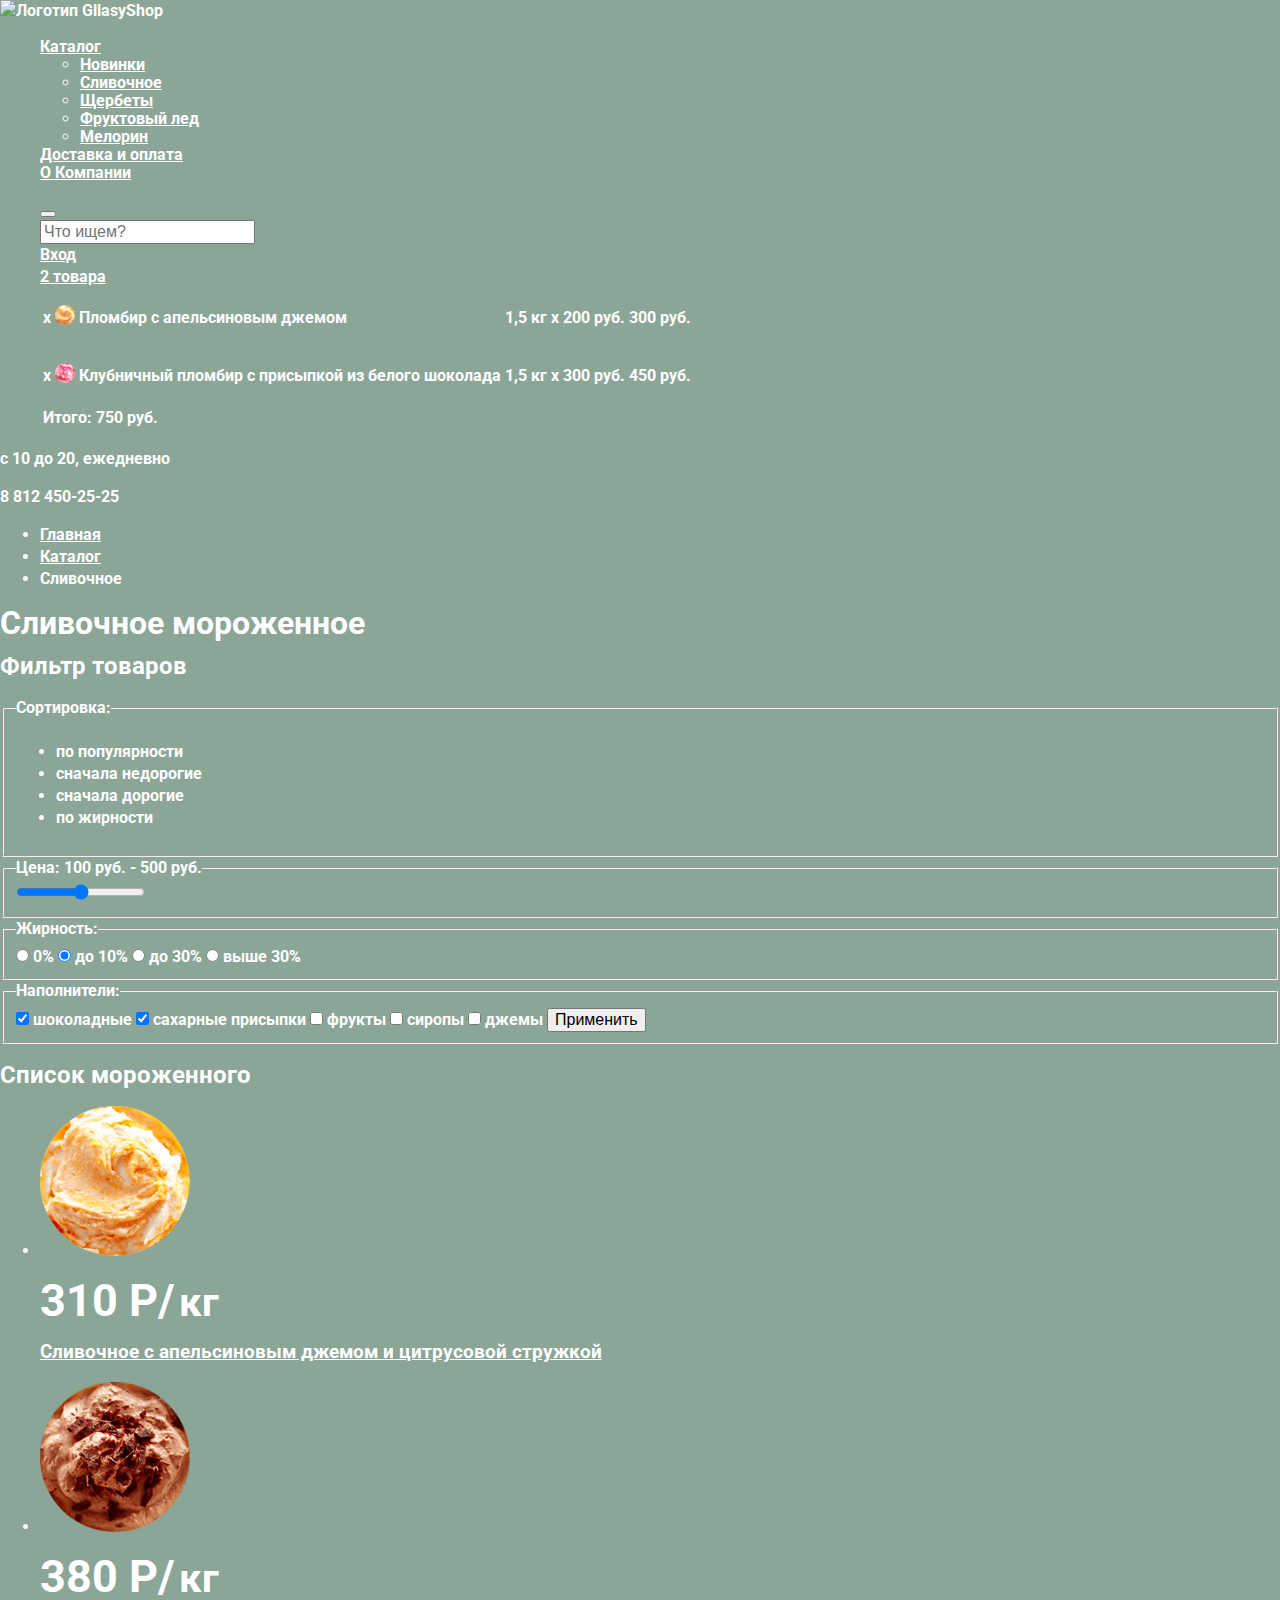
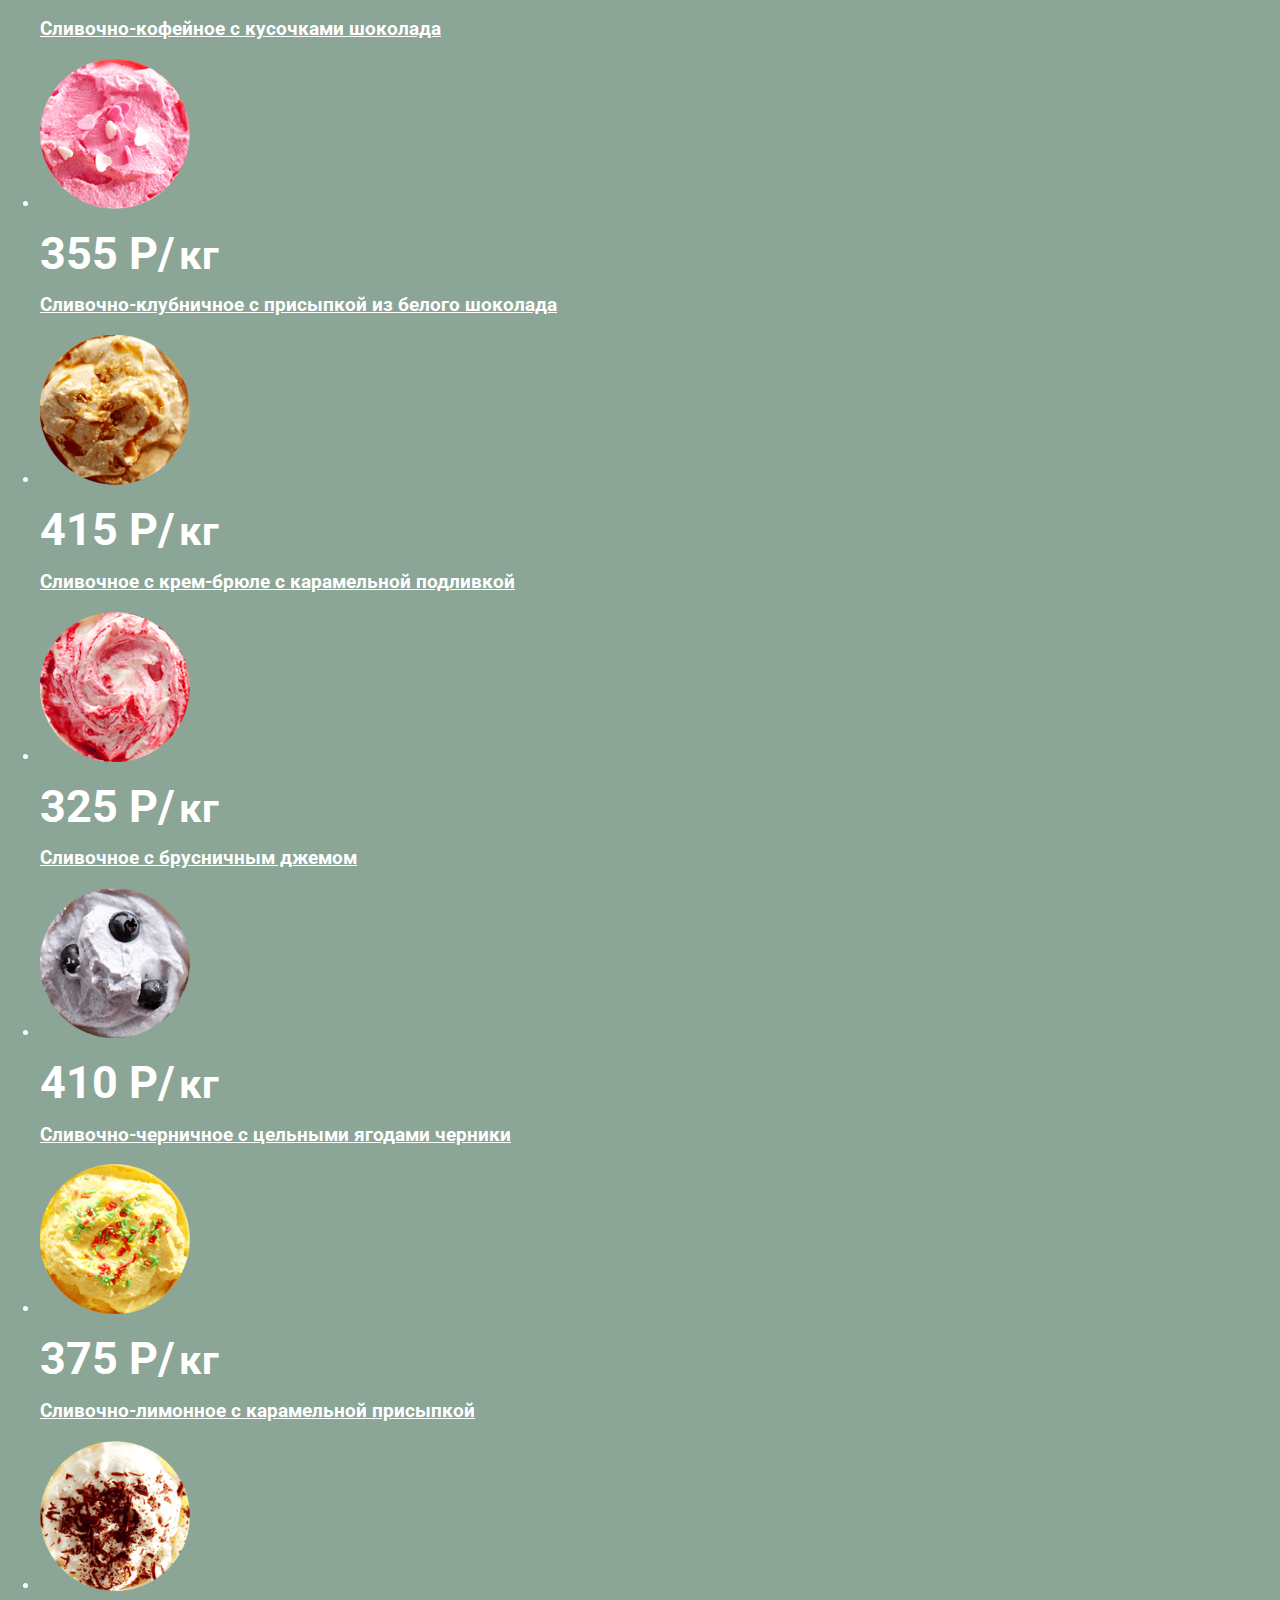
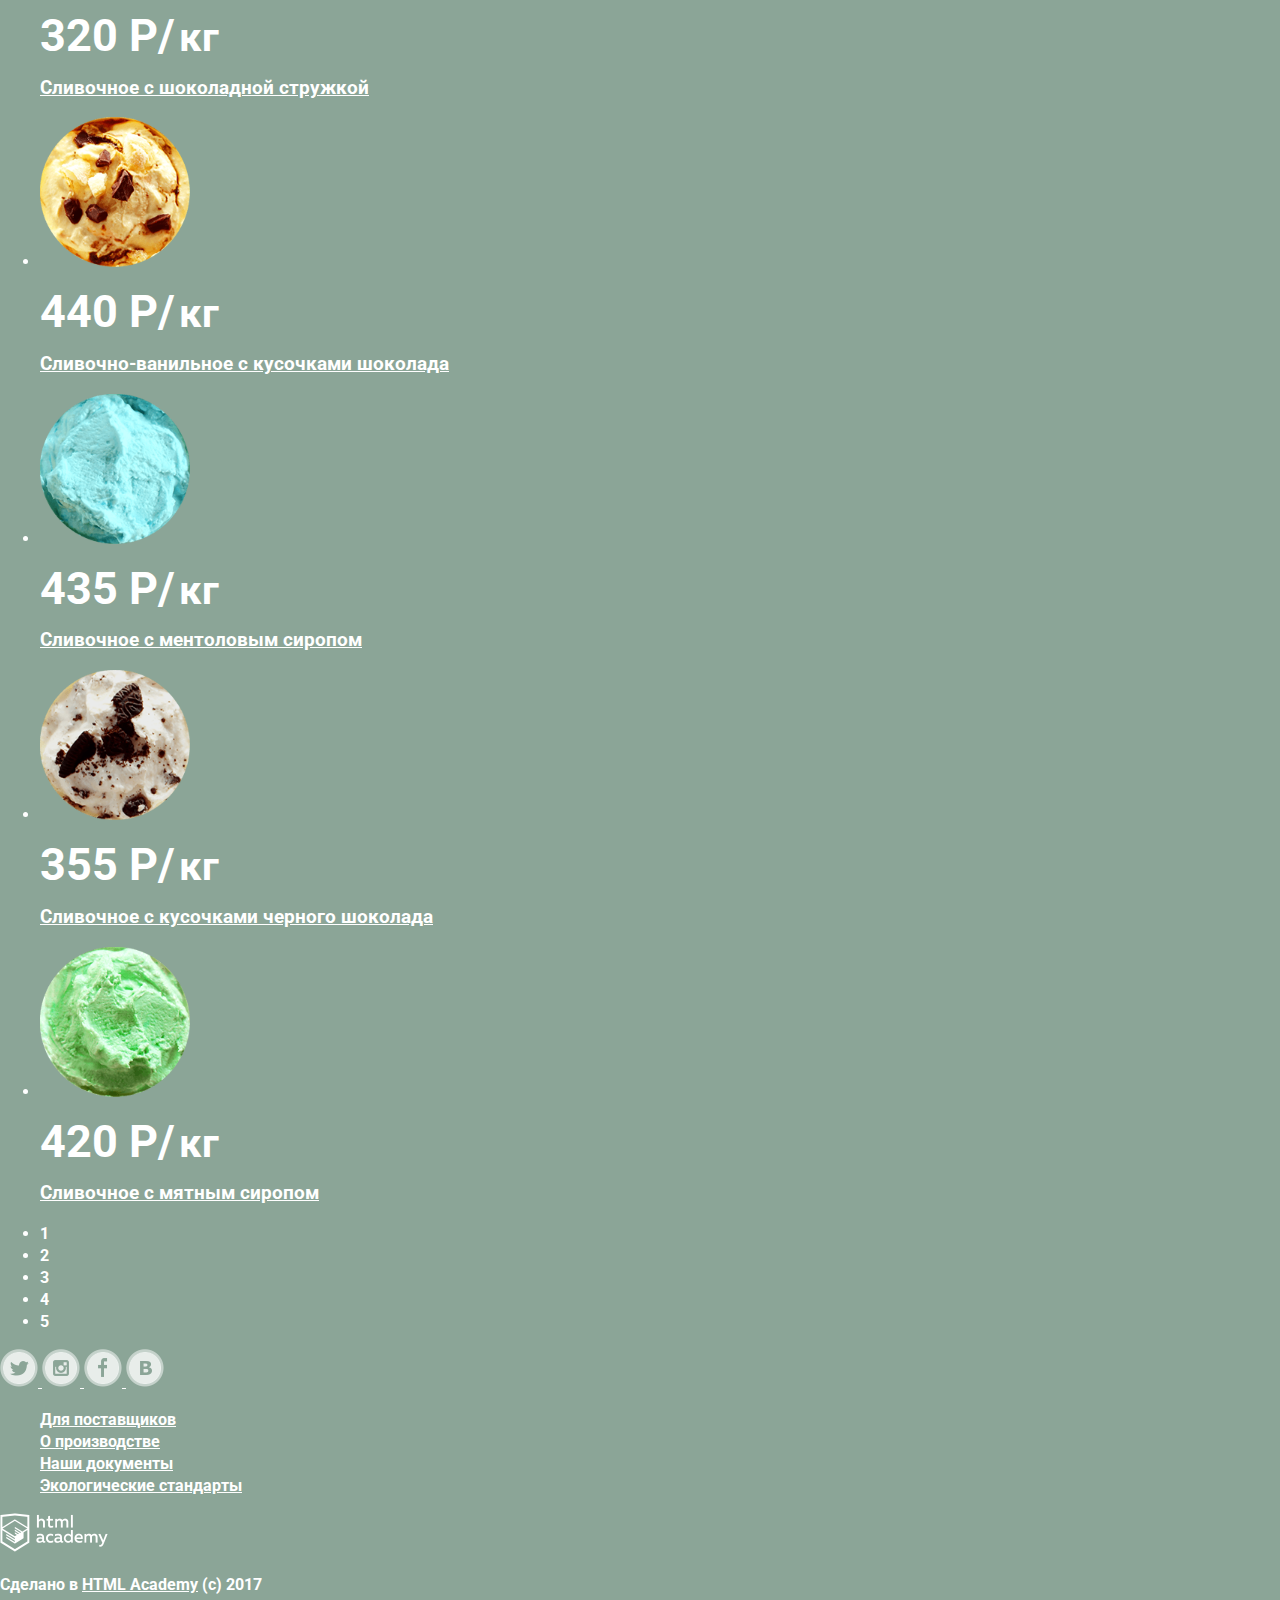
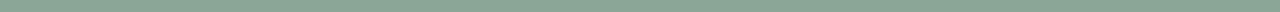
==== catalog.html @ 59019bf6 "стилизация" ====
<!DOCTYPE html>
<html lang="ru">
  <head>
    <meta charset="utf-8">
    <title>HTML Academy: Глейси</title>
    <link rel="stylesheet" type="text/css" href="css/style.css">
    <link href="https://fonts.googleapis.com/css?family=Roboto" rel="stylesheet">
    <link href="css/normalize.css" rel="stylesheet">
  </head>
  <body>
    <header class="main-header">
      <a class="main-header-logo">
        <img src="img/logo.png" width="100" height="50" alt="Логотип GllasyShop">
      </a>
      <nav class="main-navigation">
        <ul class="site-navigation">
          <li><a href="catolog.html">Каталог</a>
              <ul>
                <li class="bold"><a href="new-ice.html">Новинки</a></li>
                <li><a href="creamy-ice">Сливочное</a></li>
                <li><a href="scrubbings">Щербеты</a></li>
                <li><a href="fruit-ice">Фруктовый лед</a></li>
                <li><a href="melorin">Мелорин</a></li>
              </ul>
          </li>
          <li><a href="delivery.html">Доставка и оплата</a></li>
          <li><a href="info.html">О Компании</a></li>
        </ul>
      </nav>
      <ul class="user-navigation">
        <li class="serch-link">
          <button class="button-search"></button>
          <section>
          <input class="button-search" placeholder="Что ищем?"></input>
          </section>
        </li>
        <li class="login-link">
          <a class="login-link" href="login.html">Вход</a>
        </li>
        <li class="shopping-basket">
          <a href="shopping-site">2 товара</a>
            <table>
              <tr>
                <td>x</td>
                <td><image src="img/orange-ice.png" width="20" height="20"></td>
                <td><p>Пломбир с апельсиновым джемом</p></td>
                <td>1,5 кг х 200 руб.</td>
                <td>300 руб.</td>
              </tr>
              <tr>
                <td>x</td>
                <td><image src="img/strawberry-ice.png" width="20" height="20"></td>
                <td><p>Клубничный пломбир с присыпкой из белого шоколада</p></td>
                <td>1,5 кг х 300 руб.</td>
                <td>450 руб.</td>
              </tr>
              <tr>
                <td colspan="5">Итого: 750 руб.</td>
              </tr>
            </table>
        </li>
      </ul>
      <p class="working-time">с 10 до 20, ежедневно</p>
      <p class="phone-nummer">8 812 450-25-25</p>
    </header>
    <main class="container">
      <ul class="breadcrumbs">
        <li><a href="index.html">Главная</a></li>
        <li><a href="catalog.html">Каталог</a></li>
        <li class="breadcrumbs-current">Сливочное</li>
      </ul>
      <h1 class="page-title">Cливочное мороженное</h1>
      <section class="filters">
        <h2 class="visually-hidden">Фильтр товаров</h2>
        <!-- Здесь будет форма -->
        <form class="filter" method="get" action="https://echo.htmlacademy.ru">
          <fieldset>
            <legend>Сортировка:</legend>
            <ul>
              <li class="filter-option">
                по популярности
              </li>
              <li class="filter-option">
                сначала недорогие
              </li>
              <li class="filter-option">
                сначала дорогие
              </li>
              <li class="filter-option">
                по жирности
              </li>
            </ul>
          </fieldset>
          <fieldset>
            <legend>Цена: 100 руб. - 500 руб.</legend>
            <label>
              <input type="range" name="radio">
            </label>
          </fieldset>
          <fieldset>
            <legend>Жирность:</legend>
              <input type="radio" name="fett" id="fett-zero">
                <label for="fett-zero">
                  0%
                </label>
              <input type="radio" name="fett" id="fett-10" checked>
                <label for="fett-10">
                  до 10%
                </label>
              <input type="radio" name="fett" id="fett-30">
                <label for="fett-30">
                  до 30%
                </label>
              <input type="radio" name="fett" id="fett-40">
                <label for="fett-40">
                  выше 30%
                </label>
          </fieldset>
          <fieldset>
            <legend>Наполнители:</legend>
              <input type="checkbox" name="shoko" id="filter-shoko" checked>
                <label for="filter-shoko">
                  шоколадные
                </label>
              <input type="checkbox" name="sugar" id="filter-sugar" checked>
                <label for="filter-sugar">
                  сахарные присыпки
                </label>
              <input type="checkbox" name="friuts" id="filter-fruits">
                <label for="filter-fruits">
                  фрукты
                </label>
              <input type="checkbox" name="sirup" id="filter-sirup">
                <label for="filter-sirup">
                  сиропы
                </label>
              <input type="checkbox" name="jam" id="filter-jam">
                <label for="filer-jam">
                  джемы
                </label>
              <button type="submit">Применить</button>
          </fieldset>
        </form>
      </section>
      <section class="catalog">
        <h2 class="visually-hidden">Список мороженного</h2>
        <ul class="catalog-list">
          <li class="catalog-item">
            <a href="catalog-item-image.html">
              <image src="img/orange-ice.png" width="150" height="150">
            </a>
            <p class="catalog-item-price">
              <span class="catalog-price">310 Р/</span>
              <span class="catalog-measure">кг</span>
            </p>
            <h3>
              <a href="#">
                <p>Сливочное с апельсиновым джемом и цитрусовой стружкой</p>
              </a>
            </h3>
          </li>
          <li class="catalog-item">
            <a href="catalog-item-image.html">
              <image src="img/coffe-ice.png" width="150" height="150">
            </a>
            <p class="catalog-item-price">
              <span class="catalog-price">380 Р/</span>
              <span class="catalog-measure">кг</span>
            </p>
            <h3>
              <a href="#">
                <p>Сливочно-кофейное с кусочками шоколада</p>
              </a>
            </h3>
          </li>
          <li class="catalog-item">
            <a href="catalog-item-image.html">
              <image src="img/strawberry-ice.png" width="150" height="150">
            </a>
            <p class="catalog-item-price">
              <span class="catalog-price">355 Р/</span>
              <span class="catalog-measure">кг</span>
            </p>
            <h3>
              <a href="#">
                <p>Сливочно-клубничное с присыпкой из белого шоколада</p>
              </a>
            </h3>
          </li>
          <li class="catalog-item">
            <a href="catalog-item-image.html">
              <image src="img/caramel-ice.png" width="150" height="150">
            </a>
            <p class="catalog-item-price">
              <span class="catalog-price">415 Р/</span>
              <span class="catalog-measure">кг</span>
            </p>
            <h3>
              <a href="#">
                <p>Сливочное с крем-брюле с карамельной подливкой</p>
              </a>
            </h3>
          </li>
          <li class="catalog-item">
            <a href="catalog-item-image.html">
              <image src="img/lingonberry-ice.png" width="150" height="150">
            </a>
            <p class="catalog-item-price">
              <span class="catalog-price">325 Р/</span>
              <span class="catalog-measure">кг</span>
            </p>
            <h3>
              <a href="#">
                <p>Сливочное с брусничным джемом</p>
              </a>
            </h3>
          </li>
          <li class="catalog-item">
            <a href="catalog-item-image.html">
              <image src="img/blueberries-ice.png" width="150" height="150">
            </a>
            <p class="catalog-item-price">
              <span class="catalog-price">410 Р/</span>
              <span class="catalog-measure">кг</span>
            </p>
            <h3>
              <a href="#">
                <p>Сливочно-черничное с цельными ягодами черники</p>
              </a>
            </h3>
          </li>
          <li class="catalog-item">
            <a href="catalog-item-image.html">
              <image src="img/lemon-ice.png" width="150" height="150">
            </a>
            <p class="catalog-item-price">
              <span class="catalog-price">375 Р/</span>
              <span class="catalog-measure">кг</span>
            </p>
            <h3>
              <a href="#">
                <p>Сливочно-лимонное с карамельной присыпкой</p>
              </a>
            </h3>
          </li>
          <li class="catalog-item">
            <a href="catalog-item-image.html">
              <image src="img/creamy-ice.png" width="150" height="150">
            </a>
            <p class="catalog-item-price">
              <span class="catalog-price">320 Р/</span>
              <span class="catalog-measure">кг</span>
            </p>
            <h3>
              <a href="#">
                <p>Сливочное с шоколадной стружкой</p>
              </a>
            </h3>
          </li>
          <li class="catalog-item">
            <a href="catalog-item-image.html">
              <image src="img/vanile-ice.png" width="150" height="150">
            </a>
            <p class="catalog-item-price">
              <span class="catalog-price">440 Р/</span>
              <span class="catalog-measure">кг</span>
            </p>
            <h3>
              <a href="#">
                <p>Сливочно-ванильное с кусочками шоколада</p>
              </a>
            </h3>
          </li>
          <li class="catalog-item">
            <a href="catalog-item-image.html">
              <image src="img/menthol-ice.png" width="150" height="150">
            </a>
            <p class="catalog-item-price">
              <span class="catalog-price">435 Р/</span>
              <span class="catalog-measure">кг</span>
            </p>
            <h3>
              <a href="#">
                <p>Сливочное с ментоловым сиропом</p>
              </a>
            </h3>
          </li>
          <li class="catalog-item">
            <a href="catalog-item-image.html">
              <image src="img/creamy-ice2.png" width="150" height="150">
            </a>
            <p class="catalog-item-price">
              <span class="catalog-price">355 Р/</span>
              <span class="catalog-measure">кг</span>
            </p>
            <h3>
              <a href="#">
                <p>Сливочное с кусочками черного шоколада</p>
              </a>
            </h3>
          </li>
          <li class="catalog-item">
            <a href="catalog-item-image.html">
              <image src="img/mint-ice.png" width="150" height="150">
            </a>
            <p class="catalog-item-price">
              <span class="catalog-price">420 Р/</span>
              <span class="catalog-measure">кг</span>
            </p>
            <h3>
              <a href="#">
                <p>Сливочное с мятным сиропом</p>
              </a>
            </h3>
          </li>
        </ul>
        <ul class="pagination-list">
          <li class="pagination-item" pagination-item-current>1</li>
          <li class="pagination-item" <a href="#">2</a></li>
          <li class="pagination-item" <a href="#">3</a></li>
          <li class="pagination-item" <a href="#">4</a></li>
          <li class="pagination-item" <a href="#">5</a></li>
        </ul>
      </section>
    </main>
    <footer class="mail-footer">
      <div class="footer-social">
        <a class="social-button" href="#">
          <image src="img/tweeter.png">
        </a>
        <a class="social-button" href="#">
          <image src="img/instagram.png">
        </a>
        <a class="social-button" href="#">
          <image src="img/facebook.png">
        </a>
        <a class="social-button" href="#">
          <image src="img/vk.png">
        </a>
      </div>
      <section class="footer-info">
        <ul class="footer-info-list">
          <li class="footer-info-list-item">
            <a href="#">Для поставщиков</a>
          </li>
          <li class="footer-info-list-item">
            <a href="#">О производстве</a>
          </li>
          <li class="footer-info-list-item">
            <a href="#">Наши документы</a>
          </li>
          <li class="footer-info-list-item">
            <a href="#">Экологические стандарты</a>
          </li>
        </section>
        <div class="footer-copyright">
          <img src="img/logo-htmlacademy-small.png" alt="Логотип HTMLacademy">
          <p class="coperight">Сделано в <a href="https://htmlacademy.ru">HTML Academy</a> (с) 2017</p>
        </div>
    </footer>
  </body>
</html>
---- css/style.css ----
body {
  margin: 0;
  padding: 0;
  font-family: 'Roboto', Arial, sans-serif;
  font-size: 16px;
  line-height: 22px;
  font-weight: bold;
  color: #ffffff;

  background-color: #8ba597;
  background-position: top center;
  background-repeat: no-repeat;
}

a {
  color: #ffffff;
  text-decoration-color: #ffffff;
}

.main-navigation {
  font-size: 16px;
  line-height: 18px;
  color: #ffffff;

  background-color: #8ba597;
}

.site-navigation,
.user-navigation {
  list-style: none;
}

.site-navigation a:hover,
.site-navigation a:focus,
.user-navigation a:hover,
.user-navigation a:focus {
  color: #000000;
  text-decoration: none;
}

.info-list,
.footer-info-list-item {
  list-style: none;
}

p {
  text-align: left;
}
.catalog-item-image p,
.feature-item {
  text-align: center;
}

.slide h2 {
  font-size: 60px;
  line-height: 60px;
}

.catalog-prise p {
  font-size: 16px;
  line-height: 22px;
}

.catalog-price {
  font-size: 45px;
  line-height: 45px;
}

.catalog-measure {
  font-size: 40px;
  text-transform: none;
}

.advertising-container1 {
  width: 560px;
  height: 229px;
  background-color: #880327;
  background-image: url("../img/bg1.png");
}

.advertising-container2 {
  width: 560px;
  height: 229px;
  background-color: #5d3a2d;
  background-image: url("../img/bg2.png");
}

.info {
  width: 743px;
  height: 433px;
  background-image: url("../img/bg3.png");
}

.blog {
  width: 560px;
  height: 220px;
  background-image: url("../img/ice-bg.png");
  background-repeat: no-repeat;
  color: #000000;
}

.subscribe {
  width: 560px;
  height: 220px;
  background-image: url("../img/post-bg.png");
  background-image: url("../img/post-bg2.png");
  background-repeat: no-repeat;
  color: #000000;
}
/* тут мозг вскипел, как две картинки наложить - не понимаю
.subscribe {
  width: 549px;
  height: 211px;
  background-image: url("../img/post-bg2.png");
  background-repeat: no-repeat;
}
*/

.blog a {
  font-size: 24px;
  line-height: 30px;
  color: #000000;
}

.button-subscribe {
  background-color: #e84e37;
}

/* тут я не понимаю, почему не работает */
.button-subscribe a:hover,
.button-subscribe a:focus {
  text-decoration: none;
}
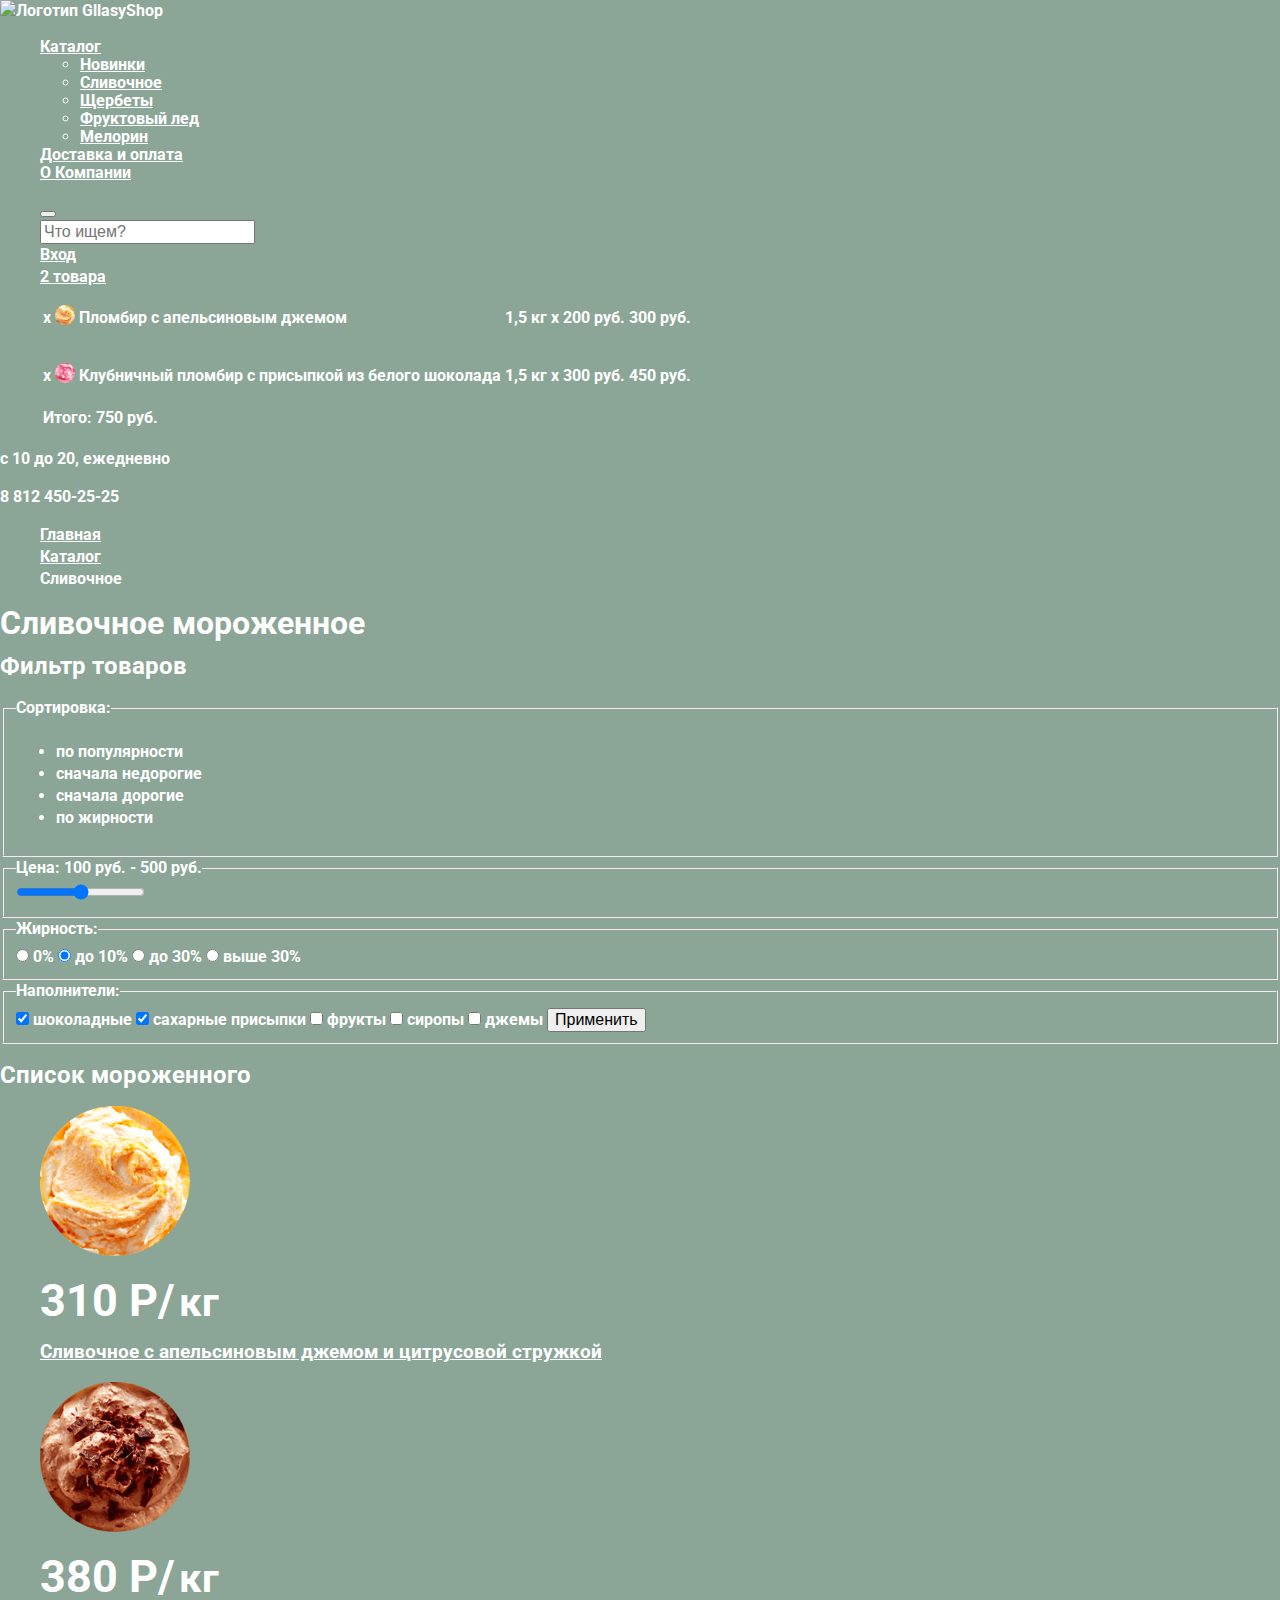
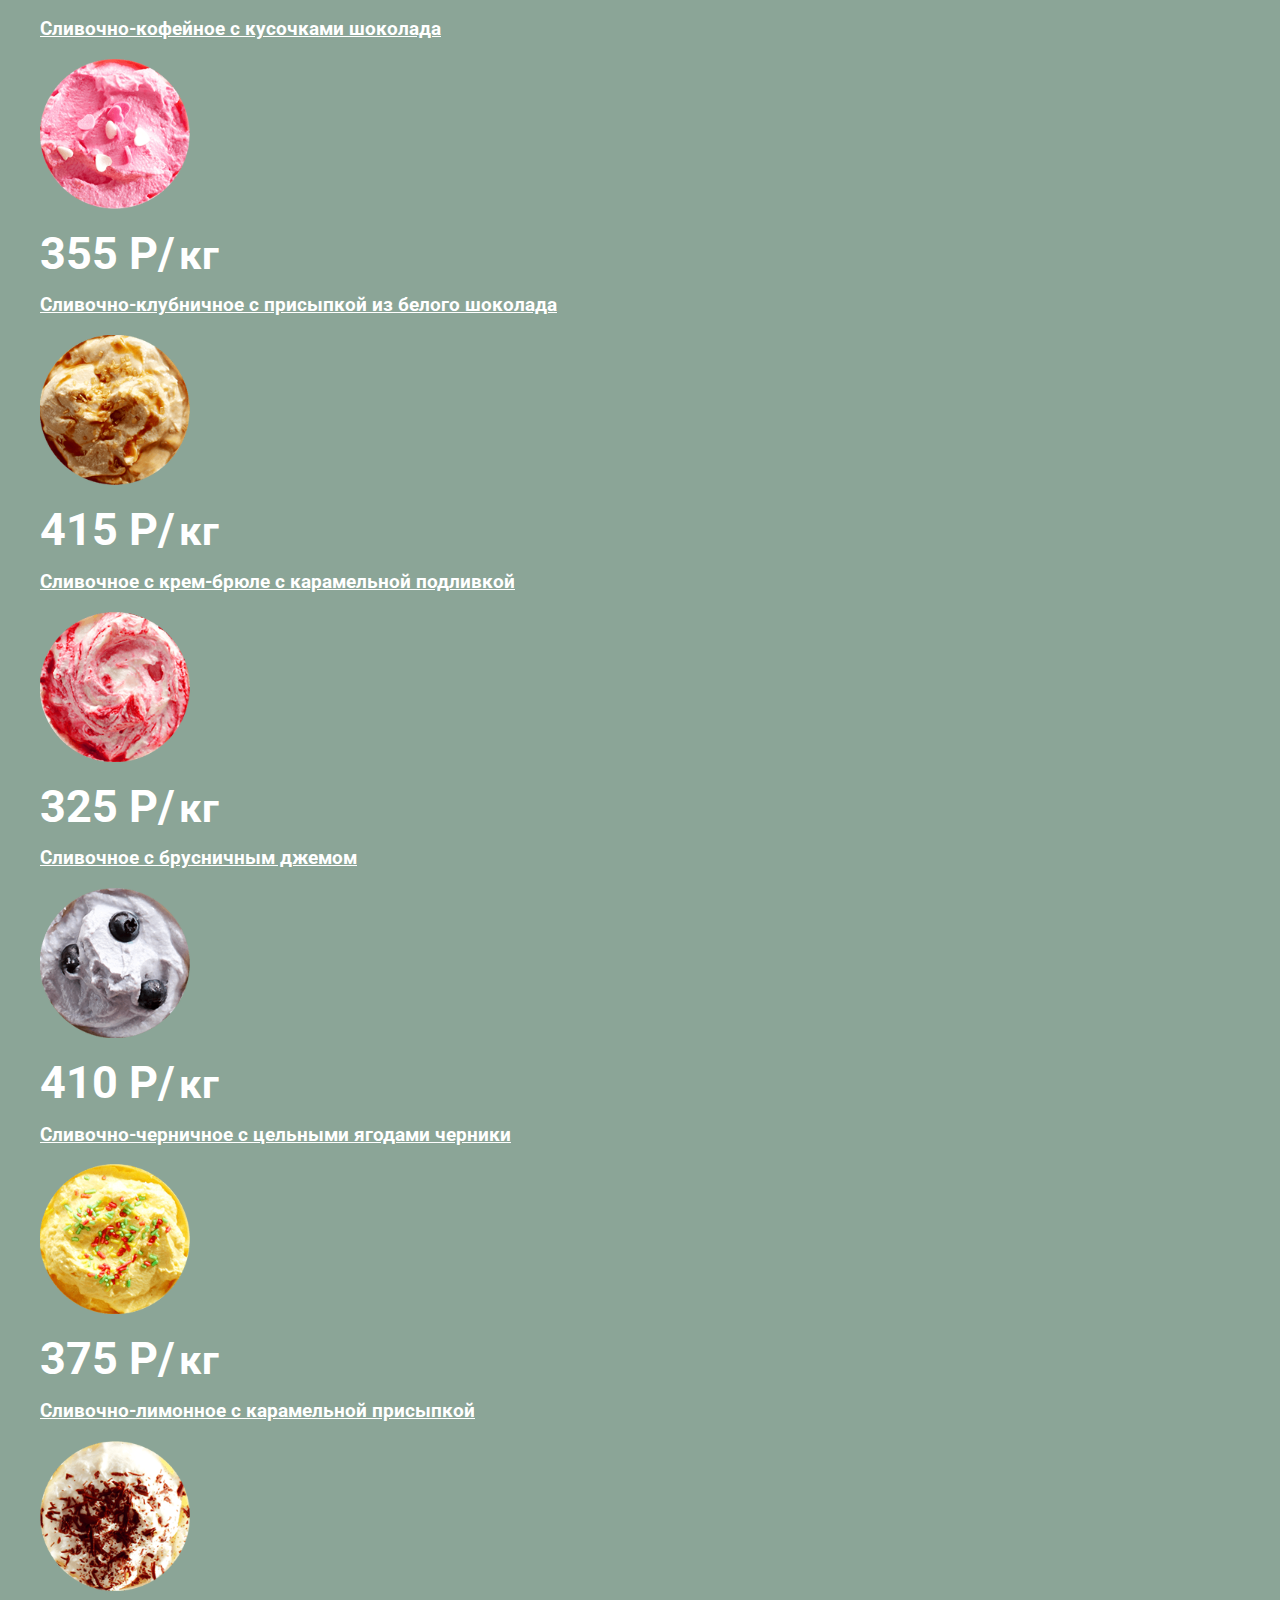
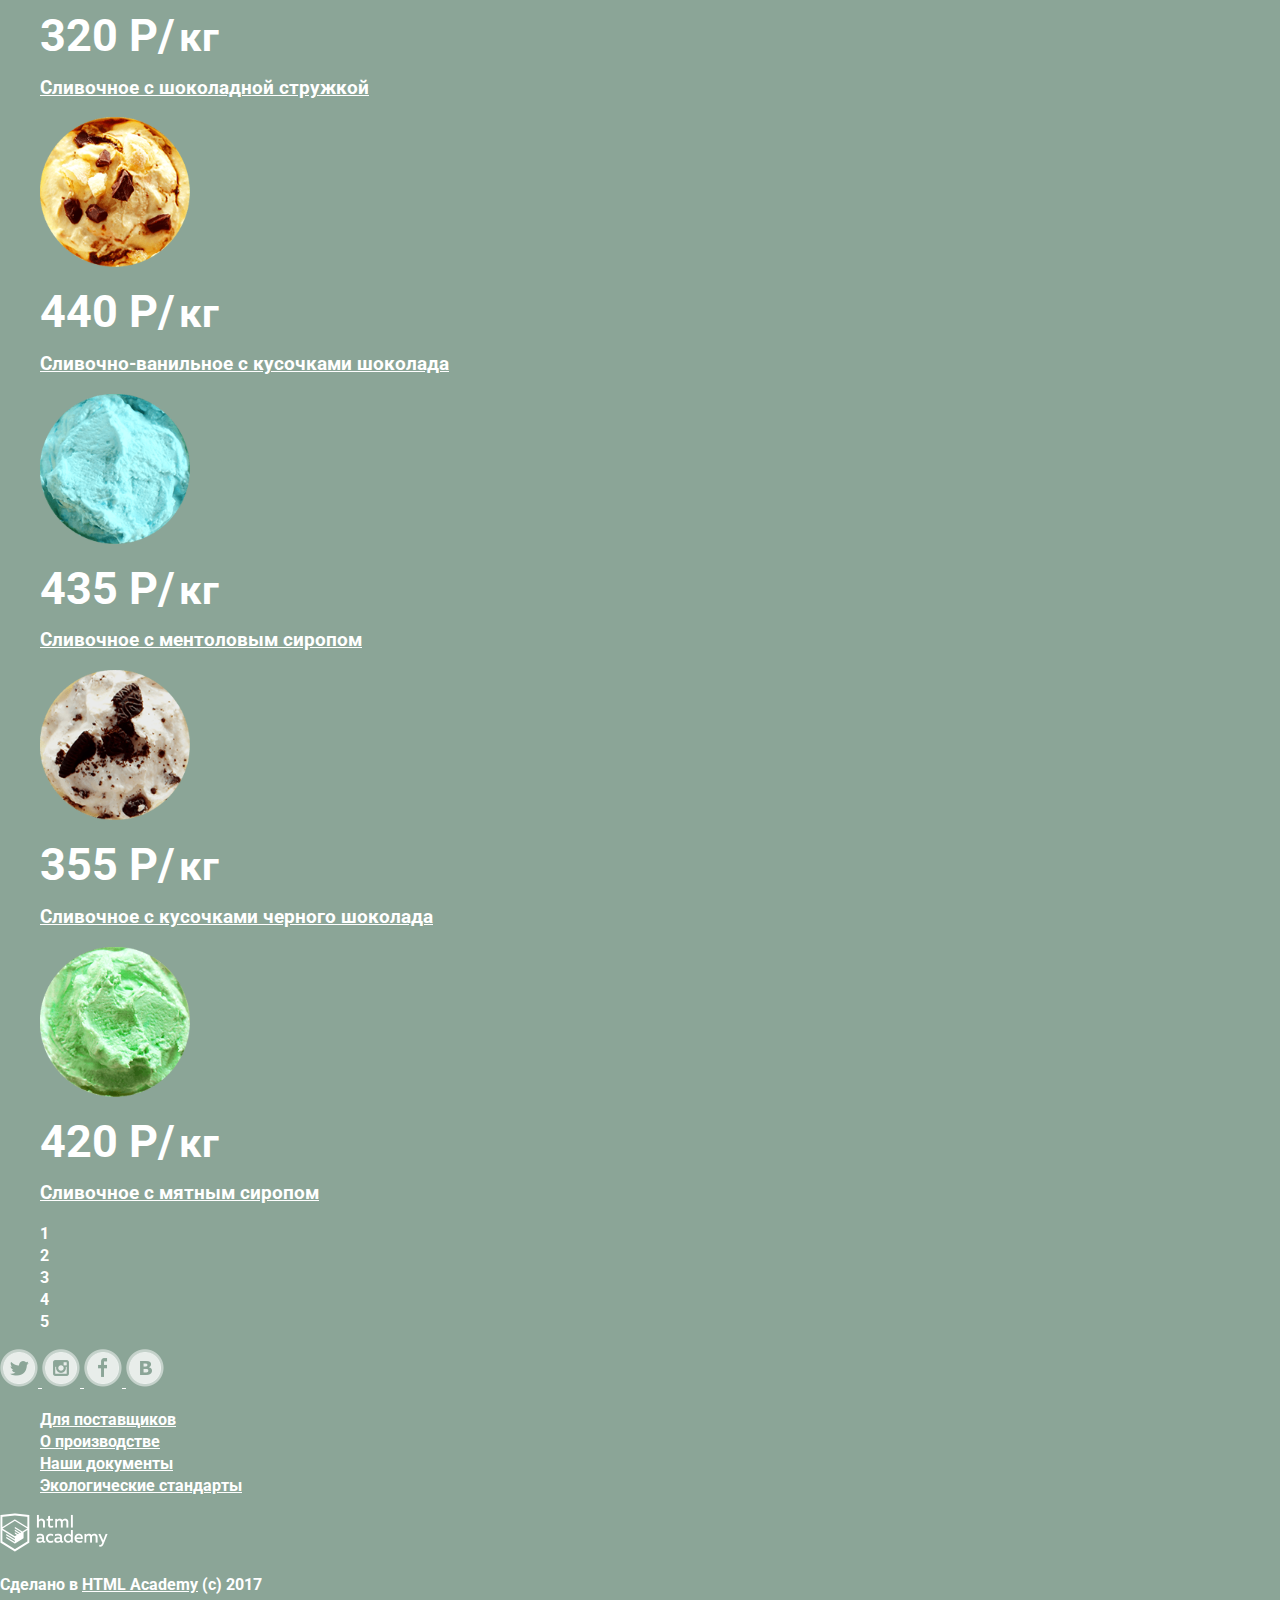
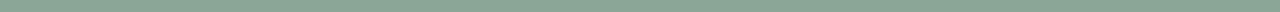
==== commit 6b650292: "стилизация-3" ====
--- a/catalog.html
+++ b/catalog.html
@@ -315,7 +315,7 @@
           </li>
         </ul>
         <ul class="pagination-list">
-          <li class="pagination-item" pagination-item-current>1</li>
+          <li class="pagination-item" <a href="#">1</a></li>
           <li class="pagination-item" <a href="#">2</a></li>
           <li class="pagination-item" <a href="#">3</a></li>
           <li class="pagination-item" <a href="#">4</a></li>
--- a/css/style.css
+++ b/css/style.css
@@ -96,38 +96,78 @@
   height: 220px;
   background-image: url("../img/ice-bg.png");
   background-repeat: no-repeat;
-  color: #000000;
+  color: black;
 }
 
 .subscribe {
   width: 560px;
   height: 220px;
+  border-radius: 15px;
+  padding: 8px;
   background-image: url("../img/post-bg.png");
-  background-image: url("../img/post-bg2.png");
   background-repeat: no-repeat;
-  color: #000000;
-}
-/* тут мозг вскипел, как две картинки наложить - не понимаю
-.subscribe {
-  width: 549px;
-  height: 211px;
-  background-image: url("../img/post-bg2.png");
-  background-repeat: no-repeat;
-}
-*/
-
-.blog a {
-  font-size: 24px;
-  line-height: 30px;
+  background-position: center center;
   color: #000000;
 }
 
-.button-subscribe {
-  background-color: #e84e37;
+.blog-href  {
+  font-size: 24px;
+  line-height: 30px;
+  color: black;
+  text-decoration: black;
+  text-decoration: underline;
 }
 
-/* тут я не понимаю, почему не работает */
-.button-subscribe a:hover,
-.button-subscribe a:focus {
+.button,
+.button-subscribe {
+  padding: 0px 10px;
+  background-color: #f26843;
   text-decoration: none;
+  border: 10px solid #f26843;
+  border-radius: 20px 20px;
+  box-shadow: 0 5px 4px -3px #ac1000;
 }
+
+.button:hover,
+.button:focus,
+.button-subscribe:hover,
+.button-subscribe:focus {
+  text-decoration: #e84e37;
+}
+
+.button:hover,
+.button-subscribe:hover {
+  background-color: #f38267;
+  border: 10px solid #f38267;
+  text-shadow: 0px 1px 2px #ac1000;
+  box-shadow: 0 5px 4px -3px #ac1000;
+}
+
+.button:focus,
+.button-subscribe:focus {
+  background-color: #f26843;
+  border: 10px solid #f26843;
+  text-shadow: 1px 1px 2px #ac1000;
+  box-shadow: 0px -5px 4px -3px #ac1000;
+}
+.catalog-item,
+.breadcrumbs {
+  list-style: none;
+}
+
+.pagination-list {
+  list-style: none;
+}
+
+.pagination-item {
+  color: #ffffff;
+  border: 10px 10px;
+  border-radius: 50% 50%;
+}
+
+.pagination-item a:hover,
+.pagination-item a:focus,
+.pagination-item a:active {
+  color: #000000;
+  background-color: #ffffff;
+}
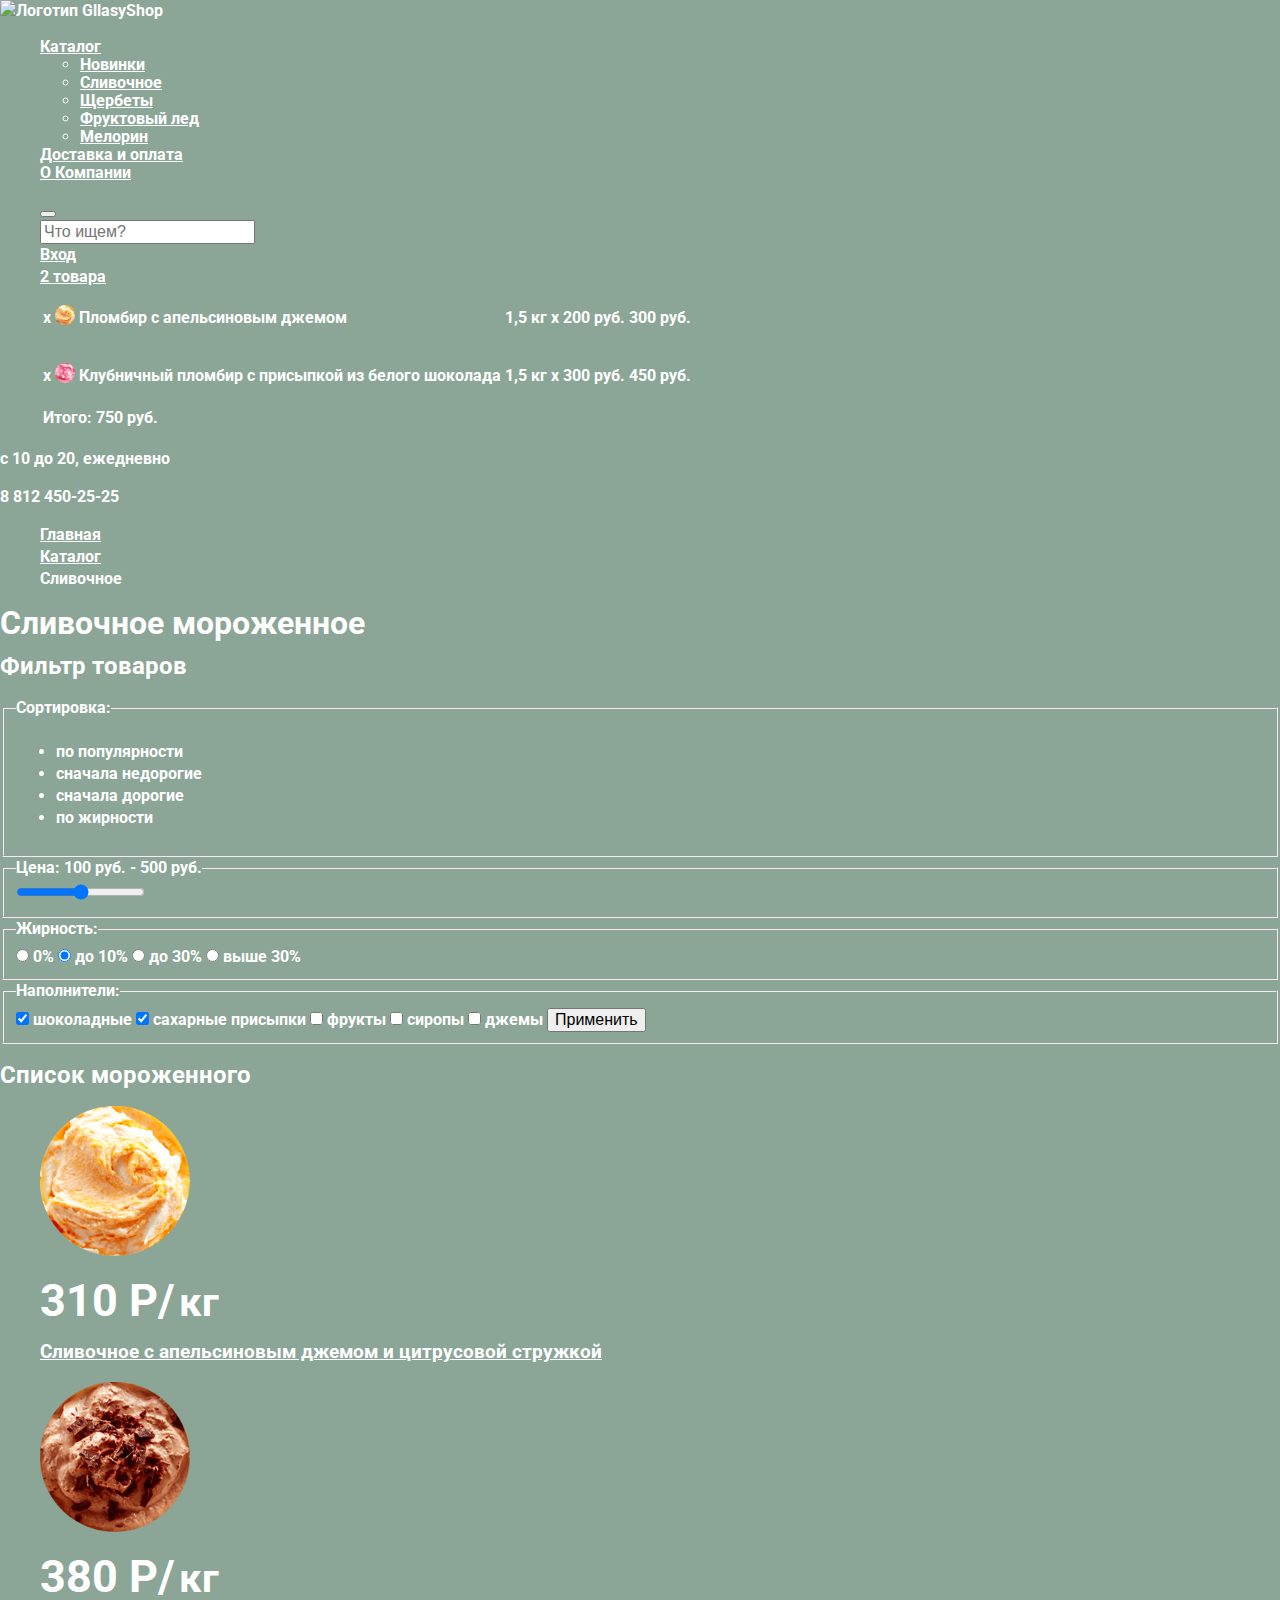
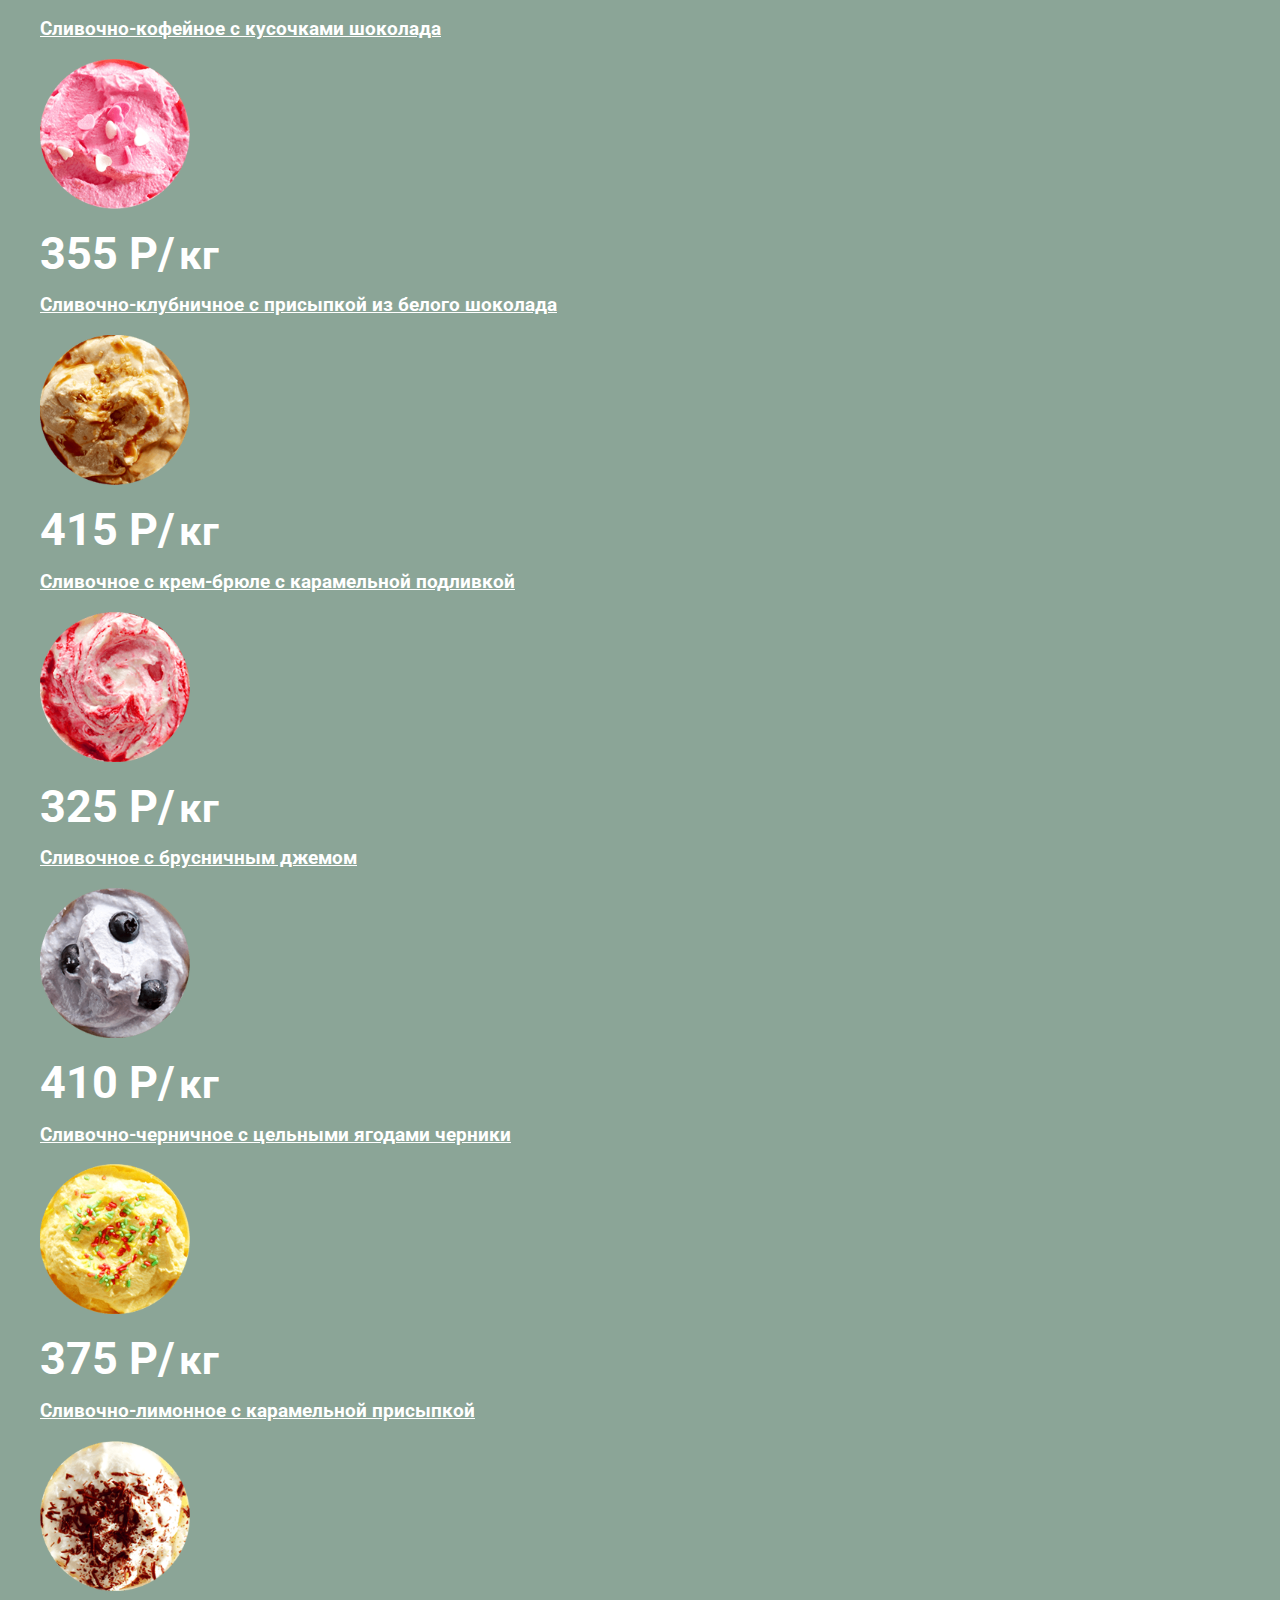
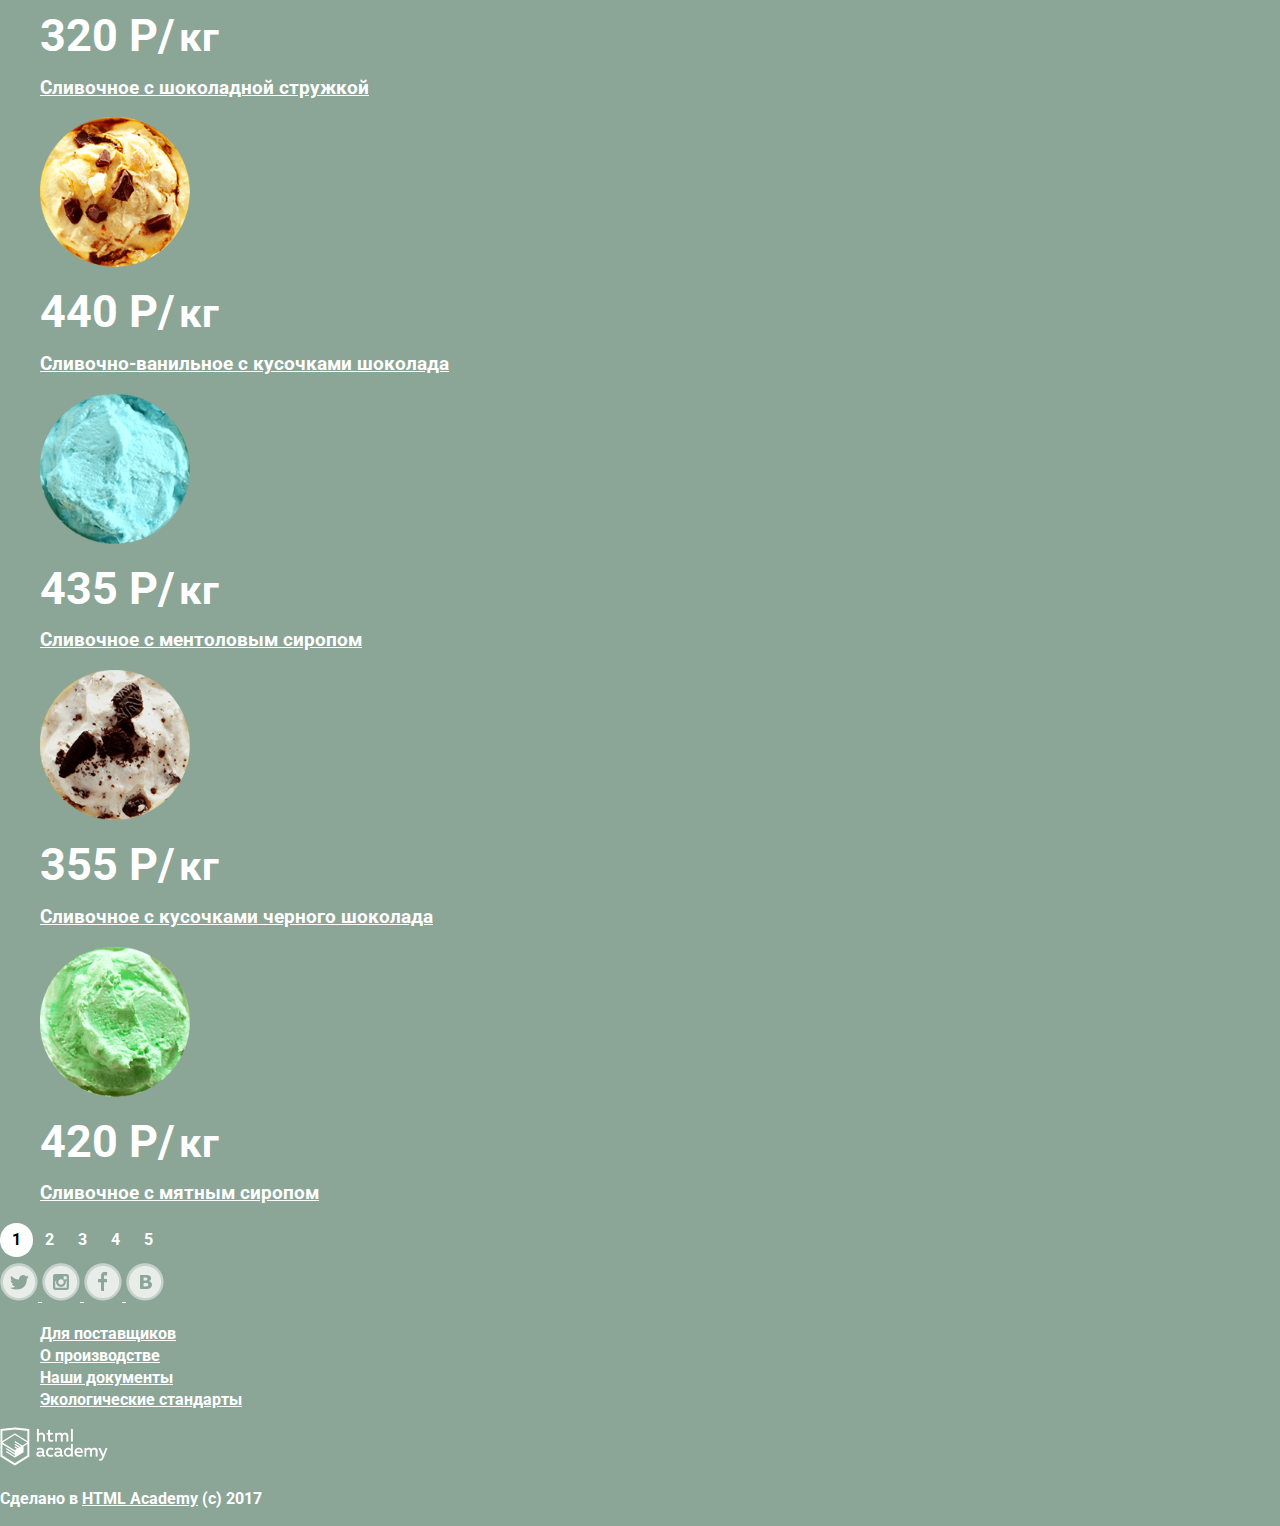
==== commit c2a87753: "стилизация-4" ====
--- a/catalog.html
+++ b/catalog.html
@@ -314,12 +314,12 @@
             </h3>
           </li>
         </ul>
-        <ul class="pagination-list">
-          <li class="pagination-item" <a href="#">1</a></li>
-          <li class="pagination-item" <a href="#">2</a></li>
-          <li class="pagination-item" <a href="#">3</a></li>
-          <li class="pagination-item" <a href="#">4</a></li>
-          <li class="pagination-item" <a href="#">5</a></li>
+        <ul class="pagination">
+          <li><a class="active" href="#">1</a></li>
+          <li><a href="#">2</a></li>
+          <li><a href="#">3</a></li>
+          <li><a href="#">4</a></li>
+          <li><a href="#">5</a></li>
         </ul>
       </section>
     </main>
--- a/css/style.css
+++ b/css/style.css
@@ -89,6 +89,7 @@
   width: 743px;
   height: 433px;
   background-image: url("../img/bg3.png");
+  color: black;
 }
 
 .blog {
@@ -118,12 +119,21 @@
   text-decoration: underline;
 }
 
+.feedback-form {
+  width: 300px;
+  height: 300px;
+  padding: 20px 20px;
+  color: black;
+  background-color: #f8f7f4;
+  border-radius: 10px;
+}
+
 .button,
 .button-subscribe {
-  padding: 0px 10px;
-  background-color: #f26843;
+  padding: 10px 20px;
+  background: linear-gradient(#f26843, #ed5b3d, #e74b36);
   text-decoration: none;
-  border: 10px solid #f26843;
+  border: 1px solid #e74b36;
   border-radius: 20px 20px;
   box-shadow: 0 5px 4px -3px #ac1000;
 }
@@ -132,21 +142,22 @@
 .button:focus,
 .button-subscribe:hover,
 .button-subscribe:focus {
-  text-decoration: #e84e37;
+  text-decoration: #ffffff;
 }
 
 .button:hover,
 .button-subscribe:hover {
-  background-color: #f38267;
-  border: 10px solid #f38267;
+  padding: 10px 20px;
+  background: #f48468;
+  border: 1px solid #f48468;
   text-shadow: 0px 1px 2px #ac1000;
   box-shadow: 0 5px 4px -3px #ac1000;
 }
 
 .button:focus,
 .button-subscribe:focus {
-  background-color: #f26843;
-  border: 10px solid #f26843;
+  background-color: #f48468;
+  border: 1px solid #f26843;
   text-shadow: 1px 1px 2px #ac1000;
   box-shadow: 0px -5px 4px -3px #ac1000;
 }
@@ -155,19 +166,37 @@
   list-style: none;
 }
 
-.pagination-list {
-  list-style: none;
-}
-
-.pagination-item {
-  color: #ffffff;
-  border: 10px 10px;
-  border-radius: 50% 50%;
+ul.pagination {
+    display: inline-block;
+    padding: 0;
+    margin: 0;
+}
+
+ul.pagination li {
+  display: inline;
+}
+
+ul.pagination li a {
+    color: #ffffff;
+    padding: 6px 12px;
+    text-decoration: none;
+    border-radius: 50px;
+    float: left;
+}
+
+ul.pagination li a.active {
+    background-color: #ffffff;
+    color: black;
+    border-radius: 50px;
+}
+
+ul.pagination li a:hover:not(.active) {
+  background-color: #9db1a5;
 }
 
 .pagination-item a:hover,
 .pagination-item a:focus,
 .pagination-item a:active {
-  color: #000000;
+  color: black;
   background-color: #ffffff;
 }
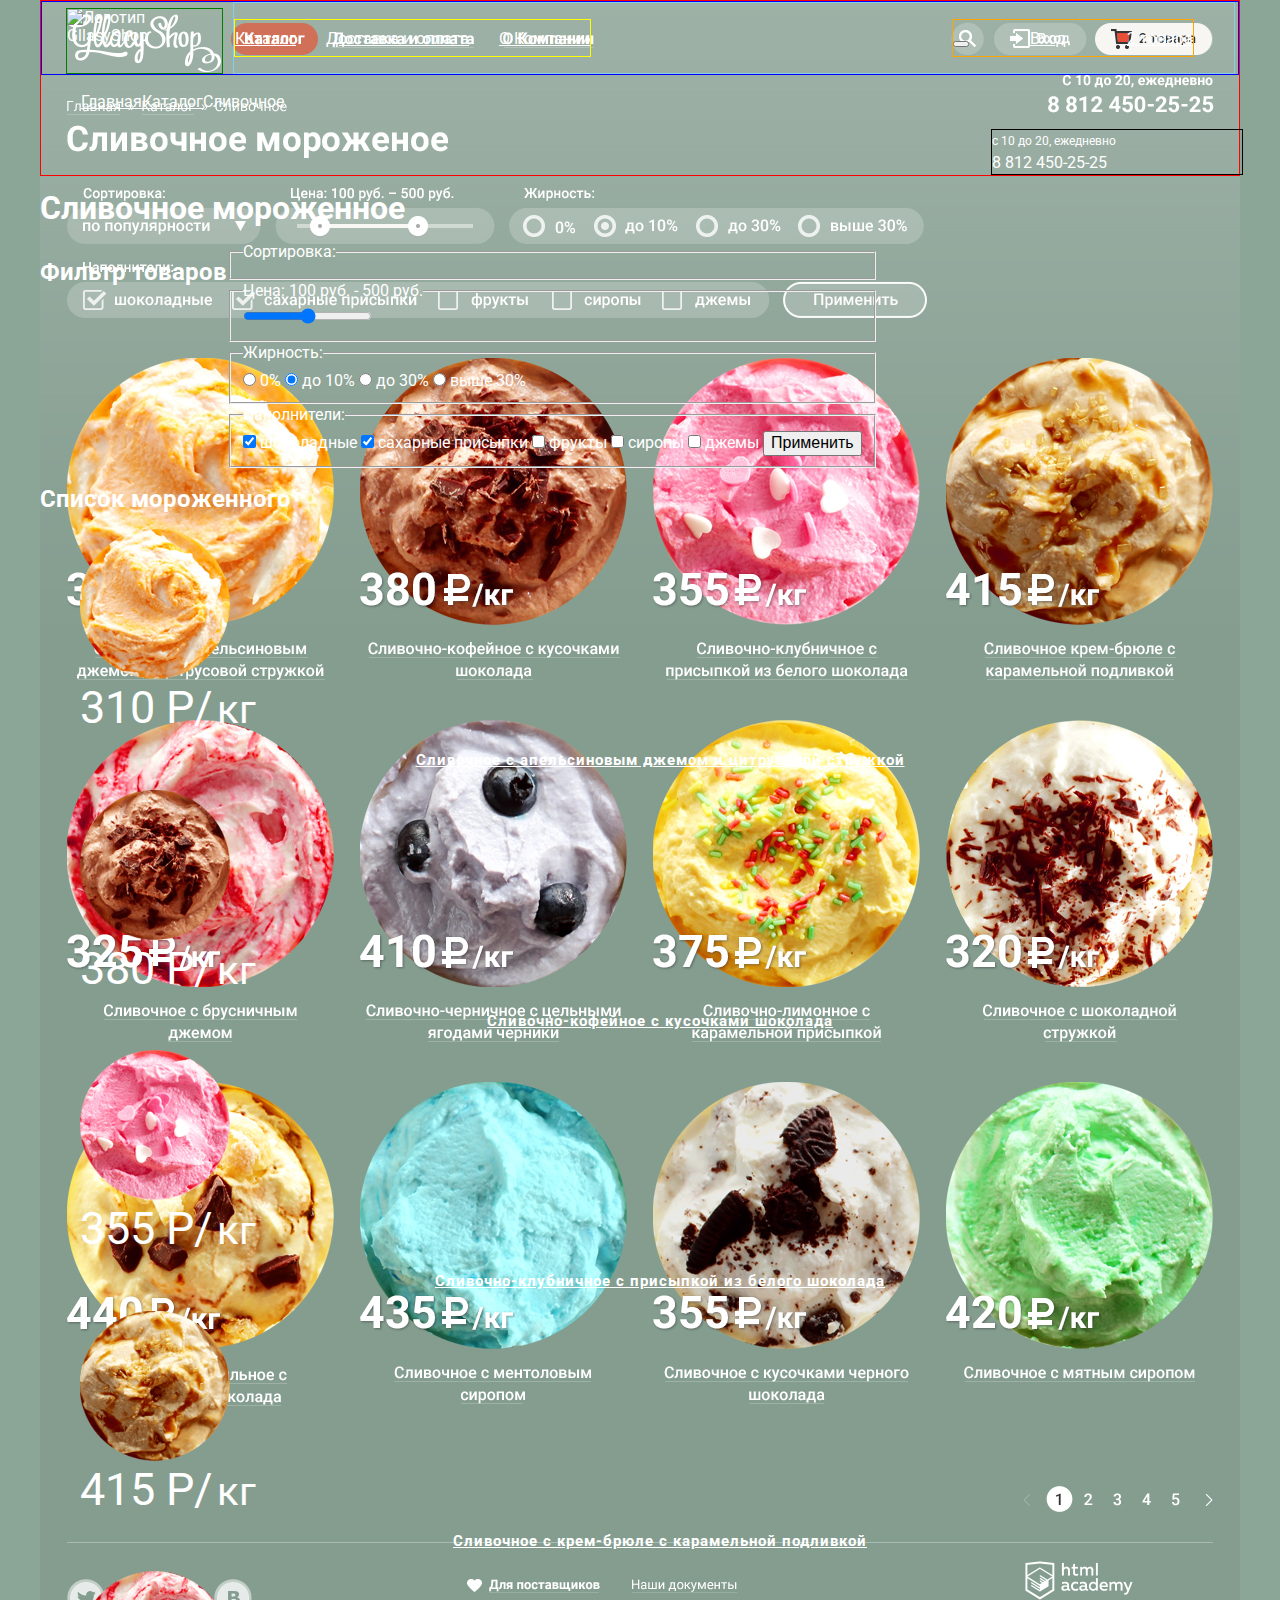
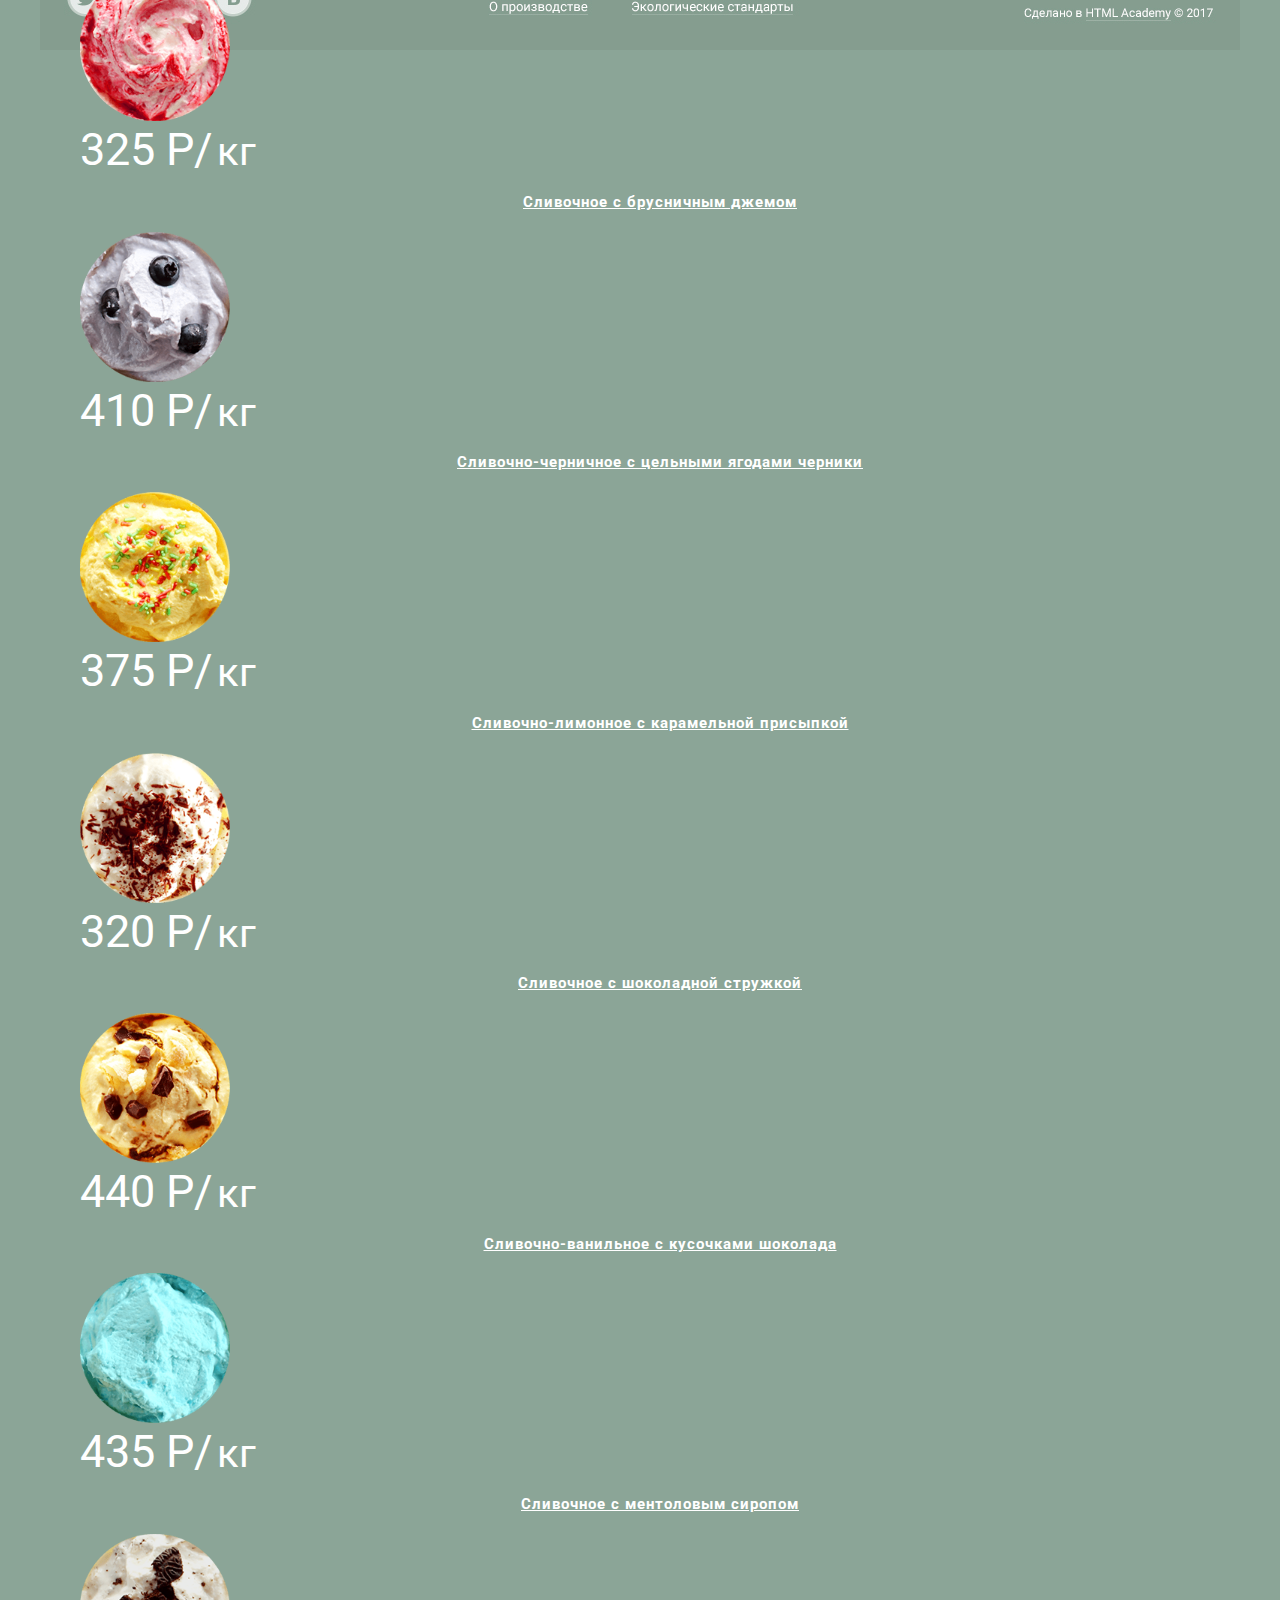
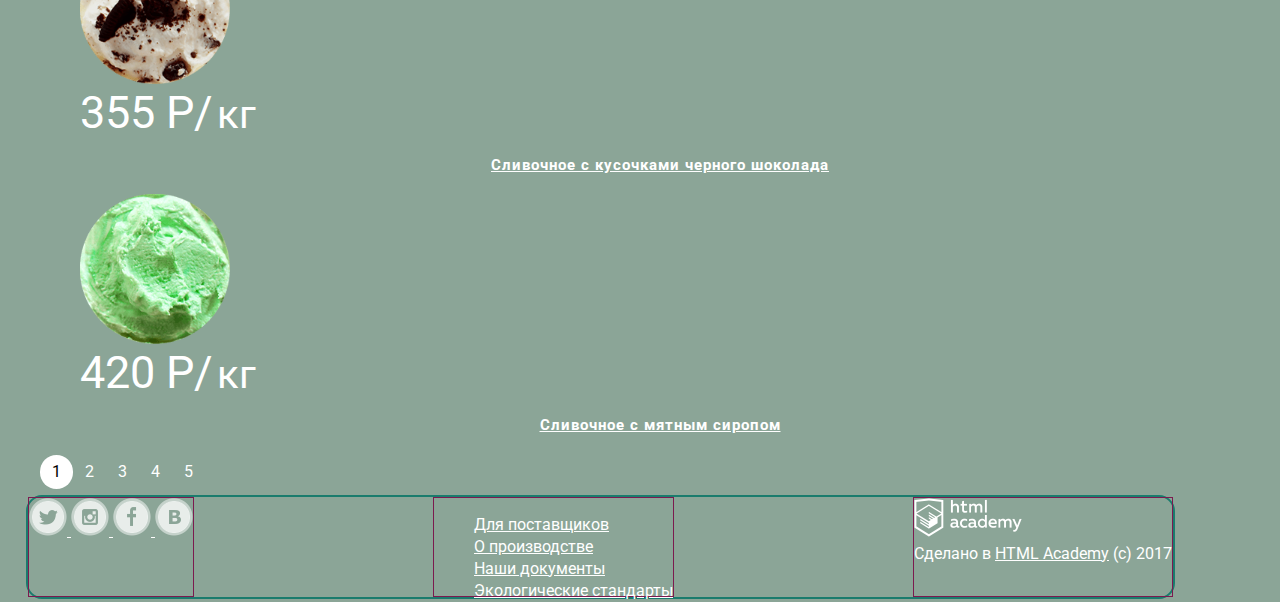
==== commit 1dfbfb25: "сетки, вторая страница" ====
--- a/catalog.html
+++ b/catalog.html
@@ -3,18 +3,21 @@
   <head>
     <meta charset="utf-8">
     <title>HTML Academy: Глейси</title>
-    <link rel="stylesheet" type="text/css" href="css/style.css">
+    <link rel="stylesheet" type="text/css" href="css/style.css" >
     <link href="https://fonts.googleapis.com/css?family=Roboto" rel="stylesheet">
     <link href="css/normalize.css" rel="stylesheet">
   </head>
   <body>
+    <div class="main-container">
     <header class="main-header">
-      <a class="main-header-logo">
-        <img src="img/logo.png" width="100" height="50" alt="Логотип GllasyShop">
-      </a>
-      <nav class="main-navigation">
-        <ul class="site-navigation">
-          <li><a href="catolog.html">Каталог</a>
+     <nav class="main-navigation">
+        <a class="main-header-logo">
+         <img src="img/logo.png" alt="Логотип GllasyShop">
+        </a>
+          <div class="main-navigation-wrapper">
+            <ul class="site-navigation">
+              <li><a href="catolog.html">Каталог</a>
+            <!--
               <ul>
                 <li class="bold"><a href="new-ice.html">Новинки</a></li>
                 <li><a href="creamy-ice">Сливочное</a></li>
@@ -22,23 +25,27 @@
                 <li><a href="fruit-ice">Фруктовый лед</a></li>
                 <li><a href="melorin">Мелорин</a></li>
               </ul>
-          </li>
-          <li><a href="delivery.html">Доставка и оплата</a></li>
-          <li><a href="info.html">О Компании</a></li>
-        </ul>
-      </nav>
-      <ul class="user-navigation">
-        <li class="serch-link">
-          <button class="button-search"></button>
+            -->
+              </li>
+              <li><a href="delivery.html">Доставка и оплата</a></li>
+              <li><a href="info.html">О Компании</a></li>
+            </ul>
+            <ul class="user-navigation">
+              <li class="serch-link">
+                <button class="button-search"></button>
+          <!--
           <section>
           <input class="button-search" placeholder="Что ищем?"></input>
           </section>
-        </li>
-        <li class="login-link">
-          <a class="login-link" href="login.html">Вход</a>
-        </li>
-        <li class="shopping-basket">
-          <a href="shopping-site">2 товара</a>
+        -->
+              </li>
+              <li class="login-link">
+                <a class="login-link" href="login.html">Вход</a>
+              </li>
+              <li class="shopping-basket">
+                <a href="shopping-site">2 товара</a>
+
+          <!--
             <table>
               <tr>
                 <td>x</td>
@@ -58,17 +65,32 @@
                 <td colspan="5">Итого: 750 руб.</td>
               </tr>
             </table>
-        </li>
-      </ul>
-      <p class="working-time">с 10 до 20, ежедневно</p>
-      <p class="phone-nummer">8 812 450-25-25</p>
+
+            </li>
+          </ul>
+          <ul class="breadcrumbs">
+            <li><a href="index.html">Главная</a></li>
+            <li><a href="catalog.html">Каталог</a></li>
+            <li class="breadcrumbs-current">Сливочное</li>
+          </ul>
+-->
+          </nav>
+          <div class="breadcrumbs1">
+          <ul class="breadcrumbs">
+            <li><a href="index.html">Главная</a></li>
+            <li><a href="catalog.html">Каталог</a></li>
+            <li class="breadcrumbs-current">Сливочное</li>
+          </ul>
+         </div>
+          <div class="work-time">
+            <p class="working-time">с 10 до 20, ежедневно</p>
+            <p class="phone-nummer">8 812 450-25-25</p>
+          </div>
+
+        </div>
+
     </header>
     <main class="container">
-      <ul class="breadcrumbs">
-        <li><a href="index.html">Главная</a></li>
-        <li><a href="catalog.html">Каталог</a></li>
-        <li class="breadcrumbs-current">Сливочное</li>
-      </ul>
       <h1 class="page-title">Cливочное мороженное</h1>
       <section class="filters">
         <h2 class="visually-hidden">Фильтр товаров</h2>
@@ -76,6 +98,7 @@
         <form class="filter" method="get" action="https://echo.htmlacademy.ru">
           <fieldset>
             <legend>Сортировка:</legend>
+            <!--
             <ul>
               <li class="filter-option">
                 по популярности
@@ -90,6 +113,7 @@
                 по жирности
               </li>
             </ul>
+          -->
           </fieldset>
           <fieldset>
             <legend>Цена: 100 руб. - 500 руб.</legend>
@@ -358,5 +382,6 @@
           <p class="coperight">Сделано в <a href="https://htmlacademy.ru">HTML Academy</a> (с) 2017</p>
         </div>
     </footer>
+  </div>
   </body>
 </html>
--- a/css/style.css
+++ b/css/style.css
@@ -1,15 +1,21 @@
+
 body {
   margin: 0;
   padding: 0;
   font-family: 'Roboto', Arial, sans-serif;
   font-size: 16px;
   line-height: 22px;
-  font-weight: bold;
+  font-weight: normal;
   color: #ffffff;
 
   background-color: #8ba597;
   background-position: top center;
   background-repeat: no-repeat;
+}
+
+.main-container {
+  width: 1200px;
+  margin: 0 auto;
 }
 
 a {
@@ -44,21 +50,37 @@
 }
 
 p {
-  text-align: left;
-}
+  margin: 0;
+}
+
 .catalog-item-image p,
 .feature-item {
   text-align: center;
+  margin: 0;
+  font-size: 12px;
+}
+
+.container-slider {
+  height: 522px;
+  border: 1px solid darkgreen;
 }
 
 .slide h2 {
   font-size: 60px;
   line-height: 60px;
+  margin: 0;
 }
 
 .catalog-prise p {
-  font-size: 16px;
-  line-height: 22px;
+  font-size: 12px;
+  line-height: 18px;
+  margin: 0;
+}
+
+h3 p {
+  font-size: 15px;
+  text-align: center;
+  letter-spacing: 1px;
 }
 
 .catalog-price {
@@ -71,25 +93,26 @@
   text-transform: none;
 }
 
-.advertising-container1 {
-  width: 560px;
-  height: 229px;
-  background-color: #880327;
-  background-image: url("../img/bg1.png");
-}
-
-.advertising-container2 {
-  width: 560px;
-  height: 229px;
-  background-color: #5d3a2d;
-  background-image: url("../img/bg2.png");
+.blog-main {
+  width: 1145px;
+  height: 220px;
+  border: 2px solid #1a7c6d;
+  margin-left: 26px;
+  border-radius: 16px;
+  display: flex;
+  flex-direction: row;
+  margin-bottom: 33px;
 }
 
 .info {
-  width: 743px;
-  height: 433px;
+  width: 1145px;
+  height: 305px;
   background-image: url("../img/bg3.png");
   color: black;
+  border: 2px solid #1a7c6d;
+  margin-left: 26px;
+  border-radius: 16px;
+  margin-bottom: 33px;
 }
 
 .blog {
@@ -102,13 +125,26 @@
 
 .subscribe {
   width: 560px;
-  height: 220px;
-  border-radius: 15px;
-  padding: 8px;
-  background-image: url("../img/post-bg.png");
-  background-repeat: no-repeat;
-  background-position: center center;
+  background-color: #f8f7f4;
+  background-image: url(../img/post-bg.png);
+  border-radius: 11px;
+  min-height: 220px;
+  padding-top: 1px;
   color: #000000;
+  background-repeat: no-repeat;
+  margin-left: auto;
+}
+
+.subscribe-wrapper {
+  width: 511px;
+  margin: 0 auto;
+  margin-top: 5px;
+  padding: 29px 18px 29px 21px;
+  background-color: #f8f7f4;
+  min-height: 151px;
+  vertical-align: middle;
+  border-radius: 10px;
+  background-repeat: no-repeat;
 }
 
 .blog-href  {
@@ -117,6 +153,10 @@
   color: black;
   text-decoration: black;
   text-decoration: underline;
+}
+
+.contacts {
+  border: 1px solid #f40c0c;
 }
 
 .feedback-form {
@@ -126,6 +166,17 @@
   color: black;
   background-color: #f8f7f4;
   border-radius: 10px;
+}
+
+.mail-footer {
+  width: 1145px;
+  height: 100px;
+  border: 2px solid #1a7c6d;
+  margin-left: 26px;
+  border-radius: 16px;
+  display: flex;
+  flex-direction: row;
+  justify-content: space-between;
 }
 
 .button,
@@ -200,3 +251,180 @@
   color: black;
   background-color: #ffffff;
 }
+
+html,
+body {
+  min-height: 2420px;
+}
+
+body {
+  /* Временно для сетки */
+  background-image: url("../img/gllacy-catalog-1200.jpg");
+  background-size: 1200px auto;
+  background-repeat: no-repeat;
+}
+
+.main-header {
+
+  /* Временно для сетки */
+  border: 1px solid red;
+}
+
+.main-navigation {
+ display: flex;
+ flex-direction: row;
+ /* Временно для сетки */
+ background-color: transparent;
+ border: 1px solid blue;
+}
+
+.main-header-logo {
+  width: 155px;
+  height: 64px;
+  border: 1px solid green;
+  margin-top: 6px;
+  margin-left: 24px;
+}
+
+.main-navigation-wrapper {
+  width: 1000px;
+  display: flex;
+  flex-direction: row;
+  margin-left: 10px;
+  border: 1px solid skyblue;
+}
+
+.site-navigation {
+  width: 355px;
+  padding: 10px 0 0 0;
+  justify-content: space-between;
+  list-style: none;
+  display: flex;
+  flex-direction: row;
+  /* Временно для сетки */
+  border: 1px solid yellow;
+}
+
+.user-navigation {
+  width: 240px;
+  list-style: none;
+  margin-left: auto;
+  margin-right: 40px;
+  display: flex;
+  flex-direction: row;
+  padding: 10px 0 0 0;
+  justify-content: space-between;
+  /* Временно для сетки */
+  border: 1px solid orange;
+}
+
+.work-time {
+  display: block;
+  width: 250px;
+  margin-left: 950px;
+  border: 1px solid black;
+  padding: 0;
+}
+
+.working-time {
+  font-size: 12px;
+}
+
+.ad-con-main {
+  display: flex;
+  flex-direction: row;
+  border: 1px solid #fa66ff;
+}
+
+.ad-con-main {
+  width: 1200;
+  display: flex;
+  flex-direction: row;
+  border: 1px solid #fa66ff;
+}
+
+.advertising-container1 {
+  width: 520px;
+  background-color: #880327;
+  background-image: url("../img/bg1.png");
+  margin-left: 26px;
+  border-radius: 10px;
+  padding: 10px 20px 20px 20px;
+  background-repeat: no-repeat;
+  display: flex;
+  flex-direction: column;
+}
+
+.advertising-container1 h2 {
+  font-size: 30px;
+}
+
+.advertising-container1 p {
+  width: 500px;
+}
+
+.button {
+  margin-top: auto;
+  margin-left: auto;
+}
+
+.advertising-container2 {
+  width: 520px;
+  height: 200px;
+  background-color: #5d3a2d;
+  background-image: url("../img/bg2.png");
+  margin-left: auto;
+  margin-right: 26px;
+  border-radius: 10px;
+  padding: 10px 20px 20px 20px;
+  background-repeat: no-repeat;
+  display: flex;
+  flex-direction: column;
+}
+
+.advertising-container2 h2 {
+  font-size: 30px;
+}
+
+.advertising-container2 p {
+  width: 500px;
+}
+
+.catalog-hits-list {
+  height: 370px;
+  border: 1px solid #1a287c;
+  display: flex;
+  flex-direction: row;
+  margin-bottom: 30px;
+}
+
+.orange,
+.coffee,
+.strawberry,
+.caramel,
+.footer-social,
+.footer-info,
+.footer-copyright {
+  border: 1px solid #7c1a4f;
+}
+
+.breadcrumbs1 {
+  margin: 0;
+  padding: 0;
+  display: block;
+}
+
+.breadcrumbs {
+  display: flex;
+  flex-direction: row;
+}
+
+.container {
+  width: 1200px;
+  margin: 0 auto;
+}
+
+.filters {
+  display: flex;
+  flex-direction: row;
+}
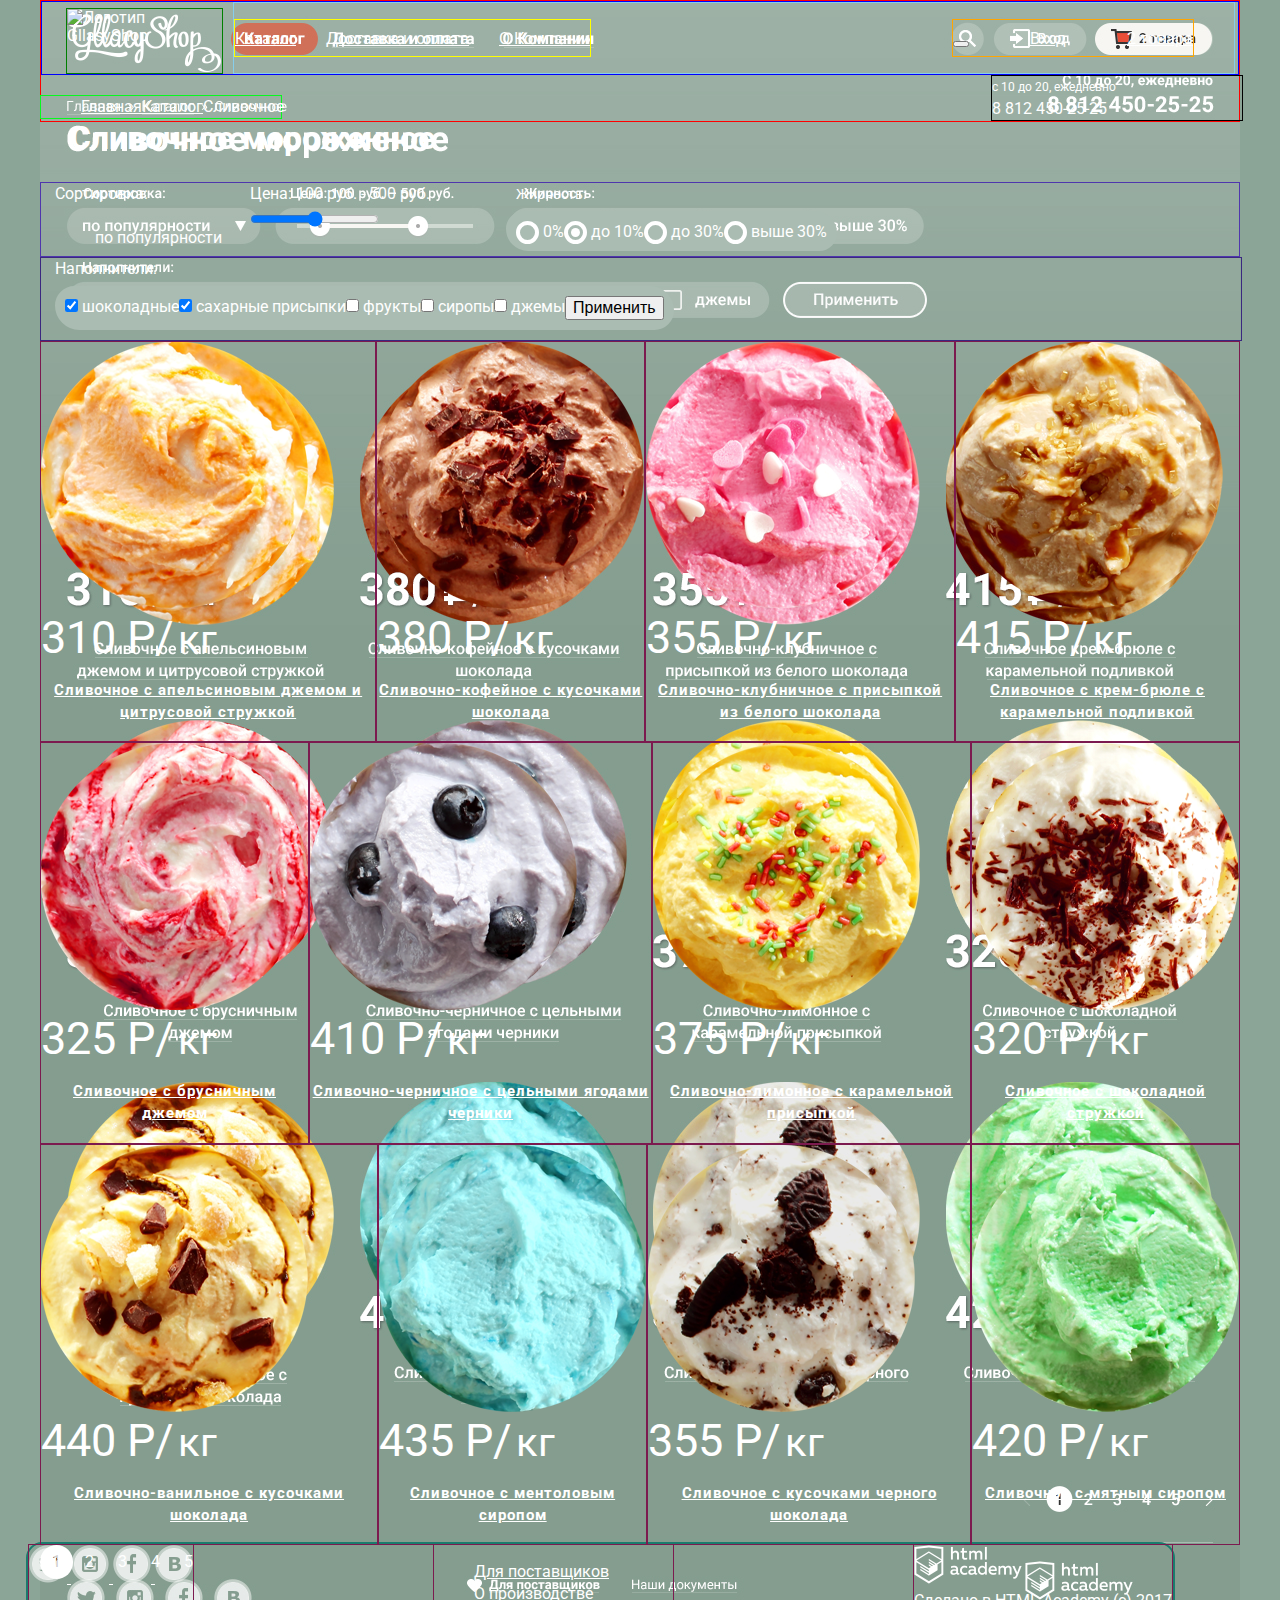
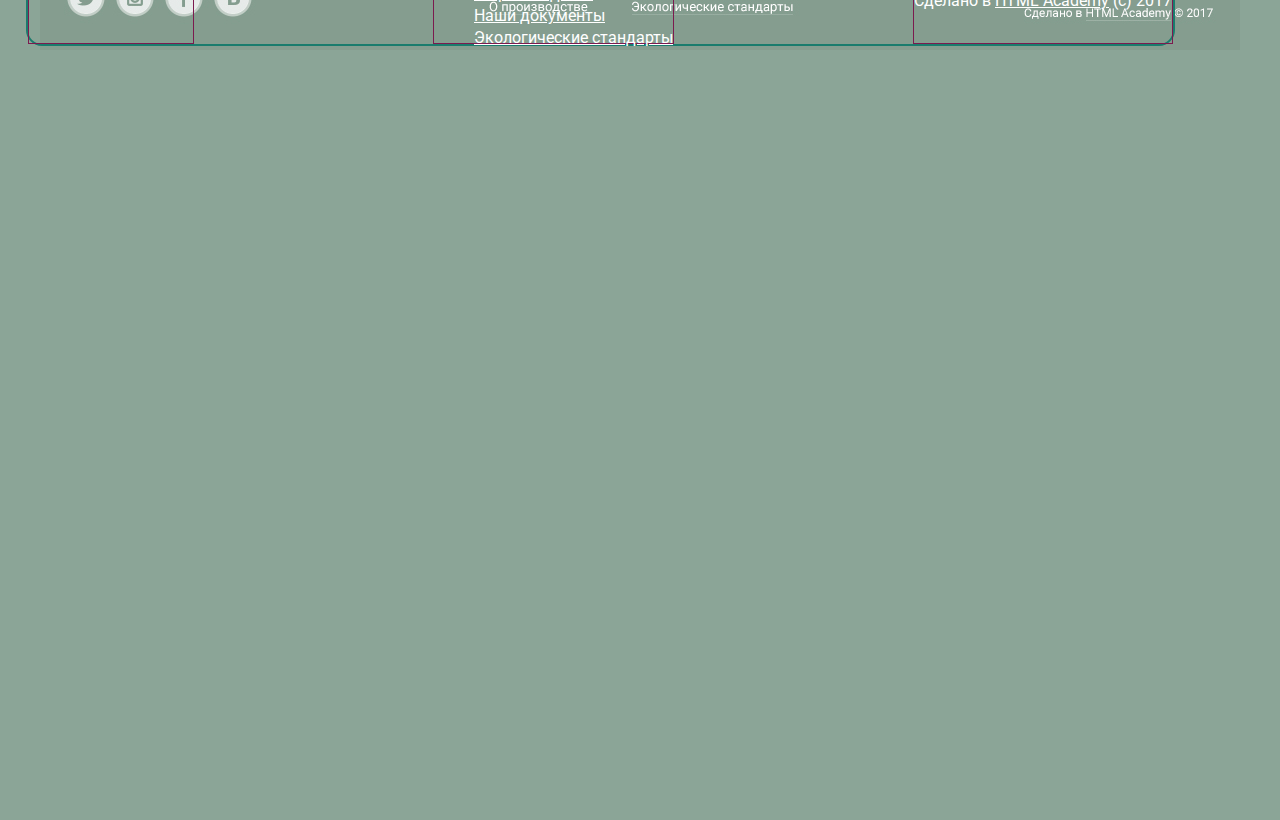
==== commit 18c87296: "сетки, вторая страница - 2" ====
--- a/catalog.html
+++ b/catalog.html
@@ -44,7 +44,6 @@
               </li>
               <li class="shopping-basket">
                 <a href="shopping-site">2 товара</a>
-
           <!--
             <table>
               <tr>
@@ -65,44 +64,33 @@
                 <td colspan="5">Итого: 750 руб.</td>
               </tr>
             </table>
-
-            </li>
-          </ul>
-          <ul class="breadcrumbs">
-            <li><a href="index.html">Главная</a></li>
-            <li><a href="catalog.html">Каталог</a></li>
-            <li class="breadcrumbs-current">Сливочное</li>
-          </ul>
 -->
           </nav>
-          <div class="breadcrumbs1">
-          <ul class="breadcrumbs">
-            <li><a href="index.html">Главная</a></li>
-            <li><a href="catalog.html">Каталог</a></li>
-            <li class="breadcrumbs-current">Сливочное</li>
-          </ul>
-         </div>
           <div class="work-time">
             <p class="working-time">с 10 до 20, ежедневно</p>
             <p class="phone-nummer">8 812 450-25-25</p>
           </div>
-
-        </div>
-
+        </div>
     </header>
     <main class="container">
+      <ul class="breadcrumbs">
+        <li><a href="index.html">Главная</a></li>
+        <li><a href="catalog.html">Каталог</a></li>
+        <li class="breadcrumbs-current">Сливочное</li>
+      </ul>
       <h1 class="page-title">Cливочное мороженное</h1>
       <section class="filters">
         <h2 class="visually-hidden">Фильтр товаров</h2>
         <!-- Здесь будет форма -->
         <form class="filter" method="get" action="https://echo.htmlacademy.ru">
+          <div class="filter-1">
           <fieldset>
             <legend>Сортировка:</legend>
-            <!--
             <ul>
               <li class="filter-option">
                 по популярности
               </li>
+              <!--
               <li class="filter-option">
                 сначала недорогие
               </li>
@@ -121,57 +109,74 @@
               <input type="range" name="radio">
             </label>
           </fieldset>
-          <fieldset>
-            <legend>Жирность:</legend>
-              <input type="radio" name="fett" id="fett-zero">
-                <label for="fett-zero">
-                  0%
-                </label>
-              <input type="radio" name="fett" id="fett-10" checked>
-                <label for="fett-10">
-                  до 10%
-                </label>
-              <input type="radio" name="fett" id="fett-30">
-                <label for="fett-30">
-                  до 30%
-                </label>
-              <input type="radio" name="fett" id="fett-40">
-                <label for="fett-40">
-                  выше 30%
-                </label>
+          <fieldset class="Fett">
+            <legend class="font-size">Жирность:</legend>
+              <div class="fieldset-3">
+              <label for="fett-zero">
+               <input class="radio" type="radio" name="fett" id="fett-zero">
+                <span class="radio-custom"></span>
+                <span class="label">0%</span>
+              </label>
+              <label for="fett-10">
+               <input class="radio" type="radio" name="fett" id="fett-10" checked>
+                <span class="radio-custom"></span>
+                <span class="label">до 10%</span>
+              </label>
+              <label for="fett-30">
+              <input class="radio" type="radio" name="fett" id="fett-30">
+                <span class="radio-custom"></span>
+                <span class="label">до 30%</span>
+              </label>
+              <label for="fett-40">
+              <input class="radio" type="radio" name="fett" id="fett-40">
+                <span class="radio-custom"></span>
+                <span class="label">выше 30%</span>
+              </label>
+            </div>
           </fieldset>
-          <fieldset>
+        </div>
+        <div class="filter-2">
+          <fieldset class="fieling">
             <legend>Наполнители:</legend>
-              <input type="checkbox" name="shoko" id="filter-shoko" checked>
-                <label for="filter-shoko">
-                  шоколадные
-                </label>
-              <input type="checkbox" name="sugar" id="filter-sugar" checked>
-                <label for="filter-sugar">
-                  сахарные присыпки
-                </label>
-              <input type="checkbox" name="friuts" id="filter-fruits">
-                <label for="filter-fruits">
-                  фрукты
-                </label>
-              <input type="checkbox" name="sirup" id="filter-sirup">
-                <label for="filter-sirup">
-                  сиропы
-                </label>
-              <input type="checkbox" name="jam" id="filter-jam">
-                <label for="filer-jam">
-                  джемы
+              <div class="fieldset-4">
+                <label for="filter-shoko">
+                 <input class="" type="checkbox" name="shoko" id="filter-shoko" checked>
+                 <span class="checkbox-custom"></span>
+                 <span class="label">шоколадные</span>
+                </label>
+                <label for="filter-shoko">
+                 <input class="" type="checkbox" name="shoko" id="filter-sugar" checked>
+                 <span class="checkbox-custom"></span>
+                 <span class="label">сахарные присыпки</span>
+                </label>
+                <label for="filter-shoko">
+                 <input class="" type="checkbox" name="shoko" id="filter-fruits">
+                 <span class="checkbox-custom"></span>
+                 <span class="label">фрукты</span>
+                </label>
+                <label for="filter-shoko">
+                 <input class="" type="checkbox" name="shoko" id="filter-sirup">
+                 <span class="checkbox-custom"></span>
+                 <span class="label">сиропы</span>
+                </label>
+                <label for="filter-shoko">
+                 <input class="" type="checkbox" name="shoko" id="filter-jam">
+                 <span class="checkbox-custom"></span>
+                 <span class="label">джемы</span>
                 </label>
               <button type="submit">Применить</button>
+             </div>
           </fieldset>
+        </div>
         </form>
       </section>
       <section class="catalog">
         <h2 class="visually-hidden">Список мороженного</h2>
-        <ul class="catalog-list">
-          <li class="catalog-item">
-            <a href="catalog-item-image.html">
-              <image src="img/orange-ice.png" width="150" height="150">
+        <div class="catalog-list">
+          <div class="row-1">
+          <li class="catalog-item">
+            <a href="catalog-item-image.html">
+              <image src="img/orange-ice.png">
             </a>
             <p class="catalog-item-price">
               <span class="catalog-price">310 Р/</span>
@@ -185,7 +190,7 @@
           </li>
           <li class="catalog-item">
             <a href="catalog-item-image.html">
-              <image src="img/coffe-ice.png" width="150" height="150">
+              <image src="img/coffe-ice.png">
             </a>
             <p class="catalog-item-price">
               <span class="catalog-price">380 Р/</span>
@@ -199,7 +204,7 @@
           </li>
           <li class="catalog-item">
             <a href="catalog-item-image.html">
-              <image src="img/strawberry-ice.png" width="150" height="150">
+              <image src="img/strawberry-ice.png">
             </a>
             <p class="catalog-item-price">
               <span class="catalog-price">355 Р/</span>
@@ -213,7 +218,7 @@
           </li>
           <li class="catalog-item">
             <a href="catalog-item-image.html">
-              <image src="img/caramel-ice.png" width="150" height="150">
+              <image src="img/caramel-ice.png">
             </a>
             <p class="catalog-item-price">
               <span class="catalog-price">415 Р/</span>
@@ -225,9 +230,11 @@
               </a>
             </h3>
           </li>
-          <li class="catalog-item">
-            <a href="catalog-item-image.html">
-              <image src="img/lingonberry-ice.png" width="150" height="150">
+        </div>
+        <div class="row-2">
+          <li class="catalog-item">
+            <a href="catalog-item-image.html">
+              <image src="img/lingonberry-ice.png">
             </a>
             <p class="catalog-item-price">
               <span class="catalog-price">325 Р/</span>
@@ -241,7 +248,7 @@
           </li>
           <li class="catalog-item">
             <a href="catalog-item-image.html">
-              <image src="img/blueberries-ice.png" width="150" height="150">
+              <image src="img/blueberries-ice.png">
             </a>
             <p class="catalog-item-price">
               <span class="catalog-price">410 Р/</span>
@@ -255,7 +262,7 @@
           </li>
           <li class="catalog-item">
             <a href="catalog-item-image.html">
-              <image src="img/lemon-ice.png" width="150" height="150">
+              <image src="img/lemon-ice.png">
             </a>
             <p class="catalog-item-price">
               <span class="catalog-price">375 Р/</span>
@@ -269,7 +276,7 @@
           </li>
           <li class="catalog-item">
             <a href="catalog-item-image.html">
-              <image src="img/creamy-ice.png" width="150" height="150">
+              <image src="img/creamy-ice.png">
             </a>
             <p class="catalog-item-price">
               <span class="catalog-price">320 Р/</span>
@@ -281,9 +288,11 @@
               </a>
             </h3>
           </li>
-          <li class="catalog-item">
-            <a href="catalog-item-image.html">
-              <image src="img/vanile-ice.png" width="150" height="150">
+        </div>
+        <div class="row-3">
+          <li class="catalog-item">
+            <a href="catalog-item-image.html">
+              <image src="img/vanile-ice.png">
             </a>
             <p class="catalog-item-price">
               <span class="catalog-price">440 Р/</span>
@@ -297,7 +306,7 @@
           </li>
           <li class="catalog-item">
             <a href="catalog-item-image.html">
-              <image src="img/menthol-ice.png" width="150" height="150">
+              <image src="img/menthol-ice.png">
             </a>
             <p class="catalog-item-price">
               <span class="catalog-price">435 Р/</span>
@@ -311,7 +320,7 @@
           </li>
           <li class="catalog-item">
             <a href="catalog-item-image.html">
-              <image src="img/creamy-ice2.png" width="150" height="150">
+              <image src="img/creamy-ice2.png">
             </a>
             <p class="catalog-item-price">
               <span class="catalog-price">355 Р/</span>
@@ -325,7 +334,7 @@
           </li>
           <li class="catalog-item">
             <a href="catalog-item-image.html">
-              <image src="img/mint-ice.png" width="150" height="150">
+              <image src="img/mint-ice.png">
             </a>
             <p class="catalog-item-price">
               <span class="catalog-price">420 Р/</span>
@@ -337,7 +346,8 @@
               </a>
             </h3>
           </li>
-        </ul>
+        </div>
+      </div class="pan-1">
         <ul class="pagination">
           <li><a class="active" href="#">1</a></li>
           <li><a href="#">2</a></li>
--- a/css/style.css
+++ b/css/style.css
@@ -252,6 +252,10 @@
   background-color: #ffffff;
 }
 
+.pan-1 {
+
+}
+
 html,
 body {
   min-height: 2420px;
@@ -404,27 +408,160 @@
 .caramel,
 .footer-social,
 .footer-info,
-.footer-copyright {
+.footer-copyright,
+.catalog-item {
   border: 1px solid #7c1a4f;
 }
 
-.breadcrumbs1 {
-  margin: 0;
-  padding: 0;
-  display: block;
+.page-title {
+  margin: -8px 27px 0 30px;
 }
 
 .breadcrumbs {
-  display: flex;
-  flex-direction: row;
+  width: 200px;
+  display: flex;
+  flex-direction: row;
+  justify-content: space-between;
+  border: 1px solid #07fa1e;
+}
+
+.visually-hidden:not(:focus):not(:active),
+   input[type="checkbox"].visually-hidden,
+   input[type="radio"].visually-hidden {
+   position: absolute;
+
+   width: 1px;
+   height: 1px;
+   margin: -1px;
+   border: 0;
+   padding: 0;
+
+   white-space: nowrap;
+
+   clip-path: inset(100%);
+   clip: rect(0 0 0 0);
+   overflow: hidden;
 }
 
 .container {
   width: 1200px;
-  margin: 0 auto;
-}
-
-.filters {
-  display: flex;
-  flex-direction: row;
-}
+  margin: -43px auto;
+}
+
+.filter {
+  display: flex;
+  flex-direction: column;
+}
+
+.catalog-list {
+  display: flex;
+  flex-direction: column;
+}
+
+.row-1,
+.row-2,
+.row-3 {
+
+  display: flex;
+  flex-direction: row;
+  justify-content: space-around;
+}
+
+.filter-1 {
+  height: 73px;
+  display: flex;
+  flex-direction: row;
+  margin-top: 33px;
+  border: 1px solid #4f36ad;
+
+}
+
+fieldset {
+  border:none!important;
+}
+
+.filter-option {
+  list-style: none;
+}
+
+.Fett {
+  width: 415px;
+  margin-left: 50px;
+  display: flex;
+  flex-direction: row;
+  justify-content: space-between;
+}
+
+.fieling {
+  width: 890px;
+  display: flex;
+  flex-direction: row;
+  justify-content: space-between;
+}
+
+.radio {
+    display: none;
+}
+
+.radio-custom {
+    width: 15px;
+    height: 15px;
+    border: 4px solid #ffffff;
+    border-radius: 2px;
+    position: relative;
+}
+
+.radio-custom,
+.label {
+    display: inline-block;
+    vertical-align: middle;
+}
+
+.radio:checked + .radio-custom::before {
+    content: "";
+    display: block;
+    position: absolute;
+    top: 3px;
+    right: 3px;
+    bottom: 3px;
+    left: 3px;
+    background: #ffffff;
+    border-radius: 2px;
+}
+
+.radio-custom,
+.radio:checked + .radio-custom::before {
+    border-radius: 50%;
+}
+
+.font-size {
+  font-size: 14px;
+  margin-left: 10px;
+}
+
+.fieldset-3 {
+  height: 20px;
+  border: 10px solid #aabcb2;
+  border-radius: 40px 50px;
+  background: #aabcb2;
+  display: flex;
+  flex-direction: row;
+  justify-content: space-around;
+}
+
+.filter-2 {
+  width: 1200px;
+  display: flex;
+  flex-direction: row;
+  border: 1px solid #3a2780;
+}
+
+
+.fieldset-4 {
+  display: flex;
+  flex-direction: row;
+  justify-content: space-around;
+  border: 10px solid #aabcb2;
+  border-radius: 40px 50px;
+  background: #aabcb2;
+}
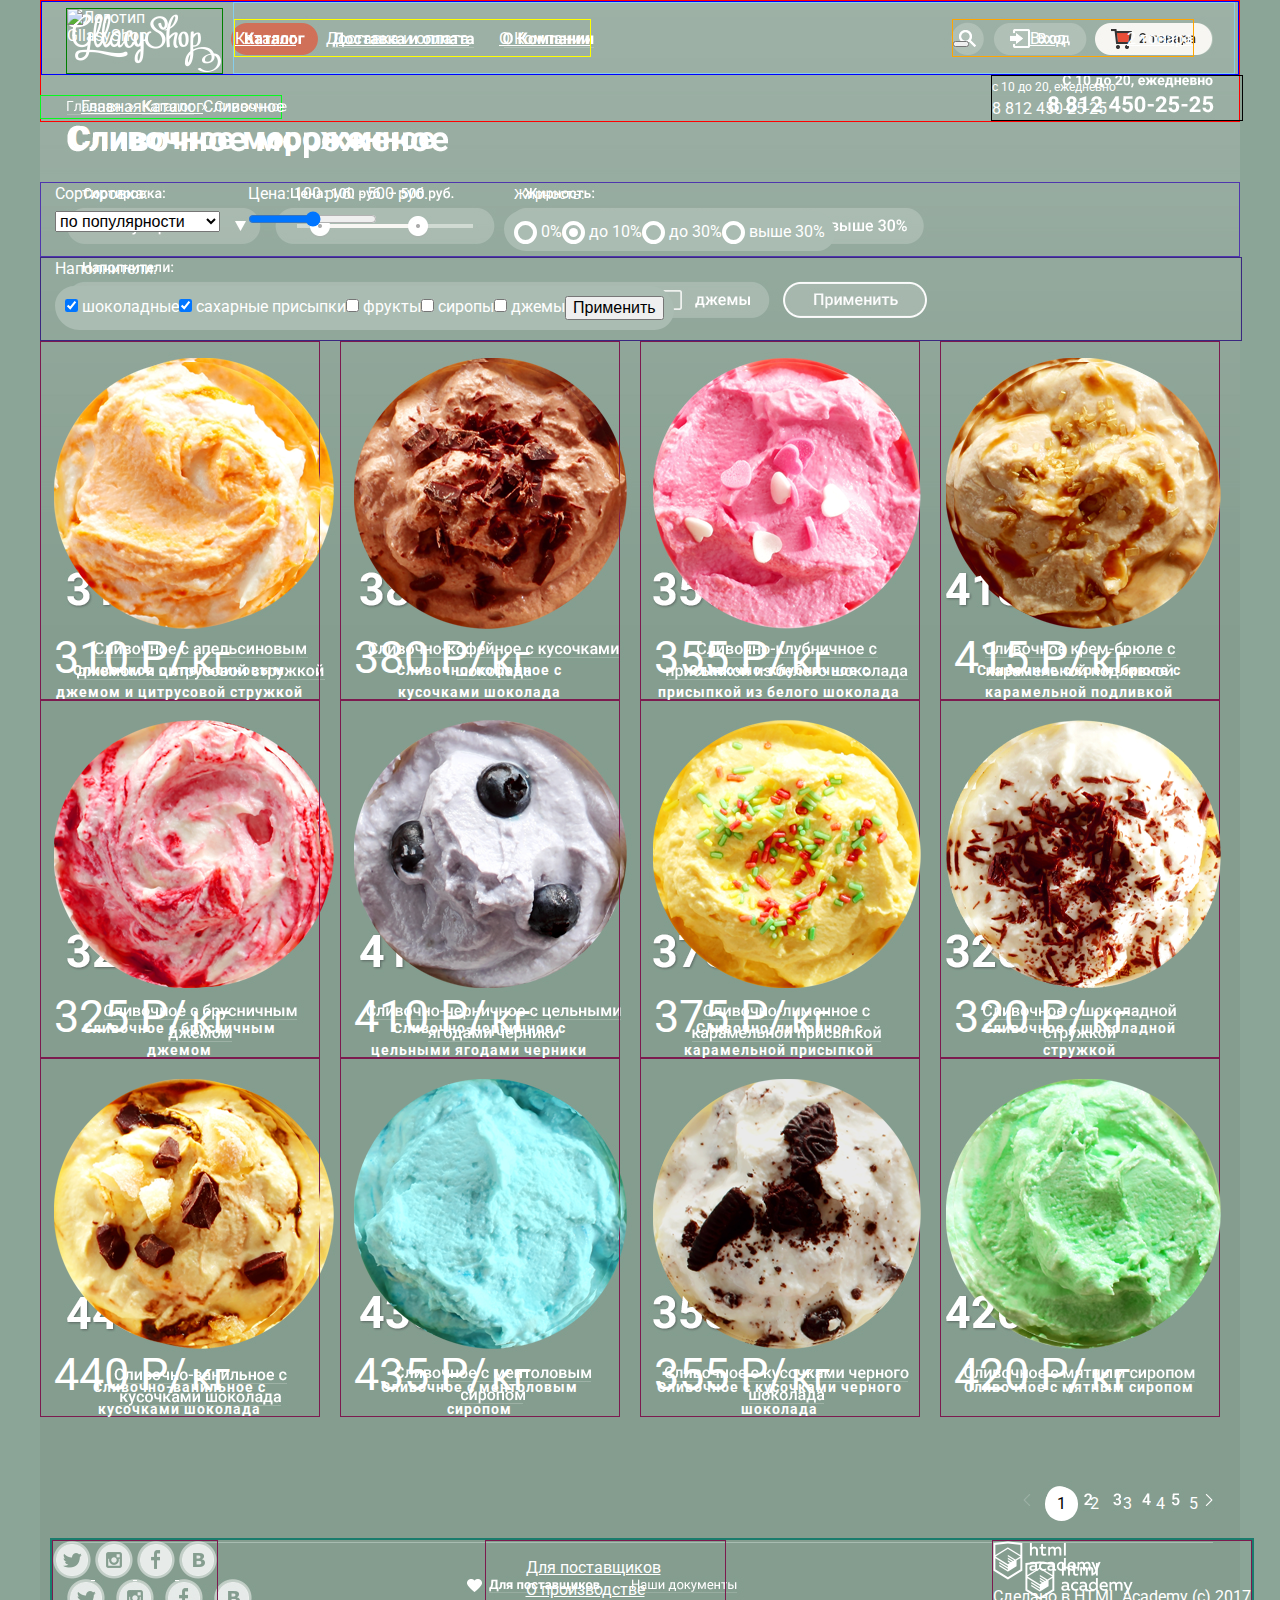
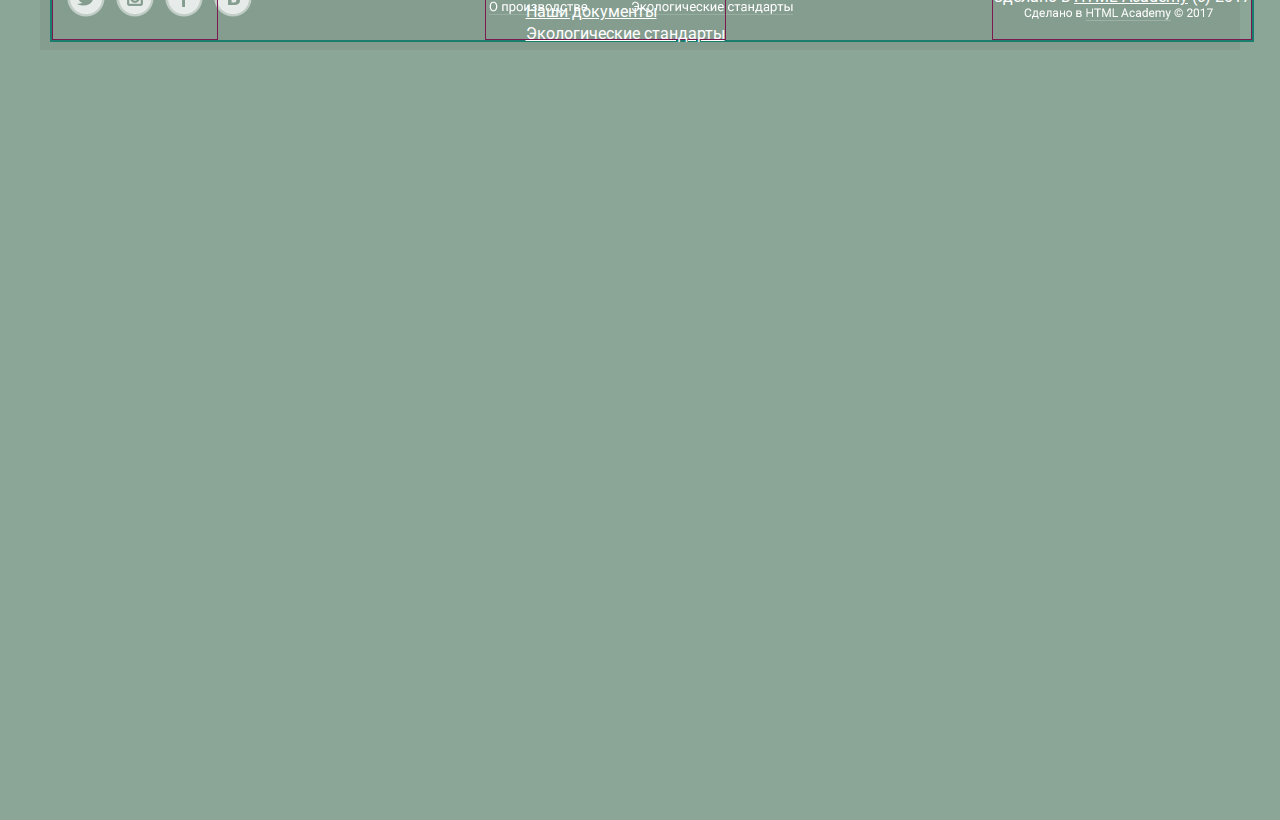
==== commit 85ada5e9: "сетки-финишная прямая" ====
--- a/catalog.html
+++ b/catalog.html
@@ -86,22 +86,12 @@
           <div class="filter-1">
           <fieldset>
             <legend>Сортировка:</legend>
-            <ul>
-              <li class="filter-option">
-                по популярности
-              </li>
-              <!--
-              <li class="filter-option">
-                сначала недорогие
-              </li>
-              <li class="filter-option">
-                сначала дорогие
-              </li>
-              <li class="filter-option">
-                по жирности
-              </li>
-            </ul>
-          -->
+            <p><select size="1" name="choise">
+              <option selected value="по популярности">по популярности</option>
+              <option value="сначала недорогие">сначала недорогие</option>
+              <option value="сначала дорогие">сначала дорогие</option>
+              <option value="по жирности">по жирности</option>
+            </select></p>
           </fieldset>
           <fieldset>
             <legend>Цена: 100 руб. - 500 руб.</legend>
@@ -173,8 +163,8 @@
       <section class="catalog">
         <h2 class="visually-hidden">Список мороженного</h2>
         <div class="catalog-list">
-          <div class="row-1">
-          <li class="catalog-item">
+
+          <div class="catalog-item">
             <a href="catalog-item-image.html">
               <image src="img/orange-ice.png">
             </a>
@@ -187,8 +177,8 @@
                 <p>Сливочное с апельсиновым джемом и цитрусовой стружкой</p>
               </a>
             </h3>
-          </li>
-          <li class="catalog-item">
+          </div>
+          <div class="catalog-item">
             <a href="catalog-item-image.html">
               <image src="img/coffe-ice.png">
             </a>
@@ -201,8 +191,8 @@
                 <p>Сливочно-кофейное с кусочками шоколада</p>
               </a>
             </h3>
-          </li>
-          <li class="catalog-item">
+          </div>
+          <div class="catalog-item">
             <a href="catalog-item-image.html">
               <image src="img/strawberry-ice.png">
             </a>
@@ -215,8 +205,8 @@
                 <p>Сливочно-клубничное с присыпкой из белого шоколада</p>
               </a>
             </h3>
-          </li>
-          <li class="catalog-item">
+          </div>
+          <div class="catalog-item">
             <a href="catalog-item-image.html">
               <image src="img/caramel-ice.png">
             </a>
@@ -229,10 +219,9 @@
                 <p>Сливочное с крем-брюле с карамельной подливкой</p>
               </a>
             </h3>
-          </li>
-        </div>
-        <div class="row-2">
-          <li class="catalog-item">
+          </div>
+
+          <div class="catalog-item">
             <a href="catalog-item-image.html">
               <image src="img/lingonberry-ice.png">
             </a>
@@ -245,8 +234,8 @@
                 <p>Сливочное с брусничным джемом</p>
               </a>
             </h3>
-          </li>
-          <li class="catalog-item">
+          </div>
+          <div class="catalog-item">
             <a href="catalog-item-image.html">
               <image src="img/blueberries-ice.png">
             </a>
@@ -259,8 +248,8 @@
                 <p>Сливочно-черничное с цельными ягодами черники</p>
               </a>
             </h3>
-          </li>
-          <li class="catalog-item">
+          </div>
+          <div class="catalog-item">
             <a href="catalog-item-image.html">
               <image src="img/lemon-ice.png">
             </a>
@@ -273,8 +262,8 @@
                 <p>Сливочно-лимонное с карамельной присыпкой</p>
               </a>
             </h3>
-          </li>
-          <li class="catalog-item">
+          </div>
+          <div class="catalog-item">
             <a href="catalog-item-image.html">
               <image src="img/creamy-ice.png">
             </a>
@@ -287,10 +276,9 @@
                 <p>Сливочное с шоколадной стружкой</p>
               </a>
             </h3>
-          </li>
-        </div>
-        <div class="row-3">
-          <li class="catalog-item">
+          </div>
+
+          <div class="catalog-item">
             <a href="catalog-item-image.html">
               <image src="img/vanile-ice.png">
             </a>
@@ -303,8 +291,8 @@
                 <p>Сливочно-ванильное с кусочками шоколада</p>
               </a>
             </h3>
-          </li>
-          <li class="catalog-item">
+          </div>
+          <div class="catalog-item">
             <a href="catalog-item-image.html">
               <image src="img/menthol-ice.png">
             </a>
@@ -317,8 +305,8 @@
                 <p>Сливочное с ментоловым сиропом</p>
               </a>
             </h3>
-          </li>
-          <li class="catalog-item">
+          </div>
+          <div class="catalog-item">
             <a href="catalog-item-image.html">
               <image src="img/creamy-ice2.png">
             </a>
@@ -331,8 +319,8 @@
                 <p>Сливочное с кусочками черного шоколада</p>
               </a>
             </h3>
-          </li>
-          <li class="catalog-item">
+          </div>
+          <div class="catalog-item">
             <a href="catalog-item-image.html">
               <image src="img/mint-ice.png">
             </a>
@@ -345,19 +333,19 @@
                 <p>Сливочное с мятным сиропом</p>
               </a>
             </h3>
-          </li>
-        </div>
-      </div class="pan-1">
-        <ul class="pagination">
-          <li><a class="active" href="#">1</a></li>
-          <li><a href="#">2</a></li>
-          <li><a href="#">3</a></li>
-          <li><a href="#">4</a></li>
-          <li><a href="#">5</a></li>
-        </ul>
-      </section>
+          </div>
+        </section>
+        <div class="pagination-wrapper">
+          <ul class="pagination">
+            <li><a class="active" href="#">1</a></li>
+            <li><a href="#">2</a></li>
+            <li><a href="#">3</a></li>
+            <li><a href="#">4</a></li>
+            <li><a href="#">5</a></li>
+          </ul>
+        </div>
     </main>
-    <footer class="mail-footer">
+    <footer class="main-footer">
       <div class="footer-social">
         <a class="social-button" href="#">
           <image src="img/tweeter.png">
--- a/css/style.css
+++ b/css/style.css
@@ -78,14 +78,19 @@
 }
 
 h3 p {
-  font-size: 15px;
+  font-size: 14px;
   text-align: center;
   letter-spacing: 1px;
+  position: absolute;
+  width: 250px;
+  margin-top: -40px;
+  text-align: center;
 }
 
 .catalog-price {
   font-size: 45px;
   line-height: 45px;
+
 }
 
 .catalog-measure {
@@ -168,12 +173,11 @@
   border-radius: 10px;
 }
 
-.mail-footer {
-  width: 1145px;
+.main-footer {
+  width: 1200px;
   height: 100px;
   border: 2px solid #1a7c6d;
-  margin-left: 26px;
-  border-radius: 16px;
+  margin-left: 50px;
   display: flex;
   flex-direction: row;
   justify-content: space-between;
@@ -217,6 +221,18 @@
   list-style: none;
 }
 
+.pagination li {
+  display: inline-block;
+}
+
+.pagination-wrapper {
+  margin-top: 70px;
+  margin-right: 30px;
+  margin-bottom: 60px;
+  display: flex;
+  justify-content: flex-end
+}
+
 ul.pagination {
     display: inline-block;
     padding: 0;
@@ -250,10 +266,6 @@
 .pagination-item a:active {
   color: black;
   background-color: #ffffff;
-}
-
-.pan-1 {
-
 }
 
 html,
@@ -453,18 +465,25 @@
   flex-direction: column;
 }
 
+.catalog {
+  width: 1200px;
+}
+
 .catalog-list {
-  display: flex;
-  flex-direction: column;
-}
-
-.row-1,
-.row-2,
-.row-3 {
-
-  display: flex;
-  flex-direction: row;
-  justify-content: space-around;
+
+  display: flex;
+  flex-wrap: wrap;
+
+  padding: 0;
+  margin: 0;
+}
+
+.catalog-item {
+  width: 265px;
+  margin-bottom: 0px;
+  margin-right: 20px;
+  padding-left: 13px;
+  padding-top: 20px;
 }
 
 .filter-1 {
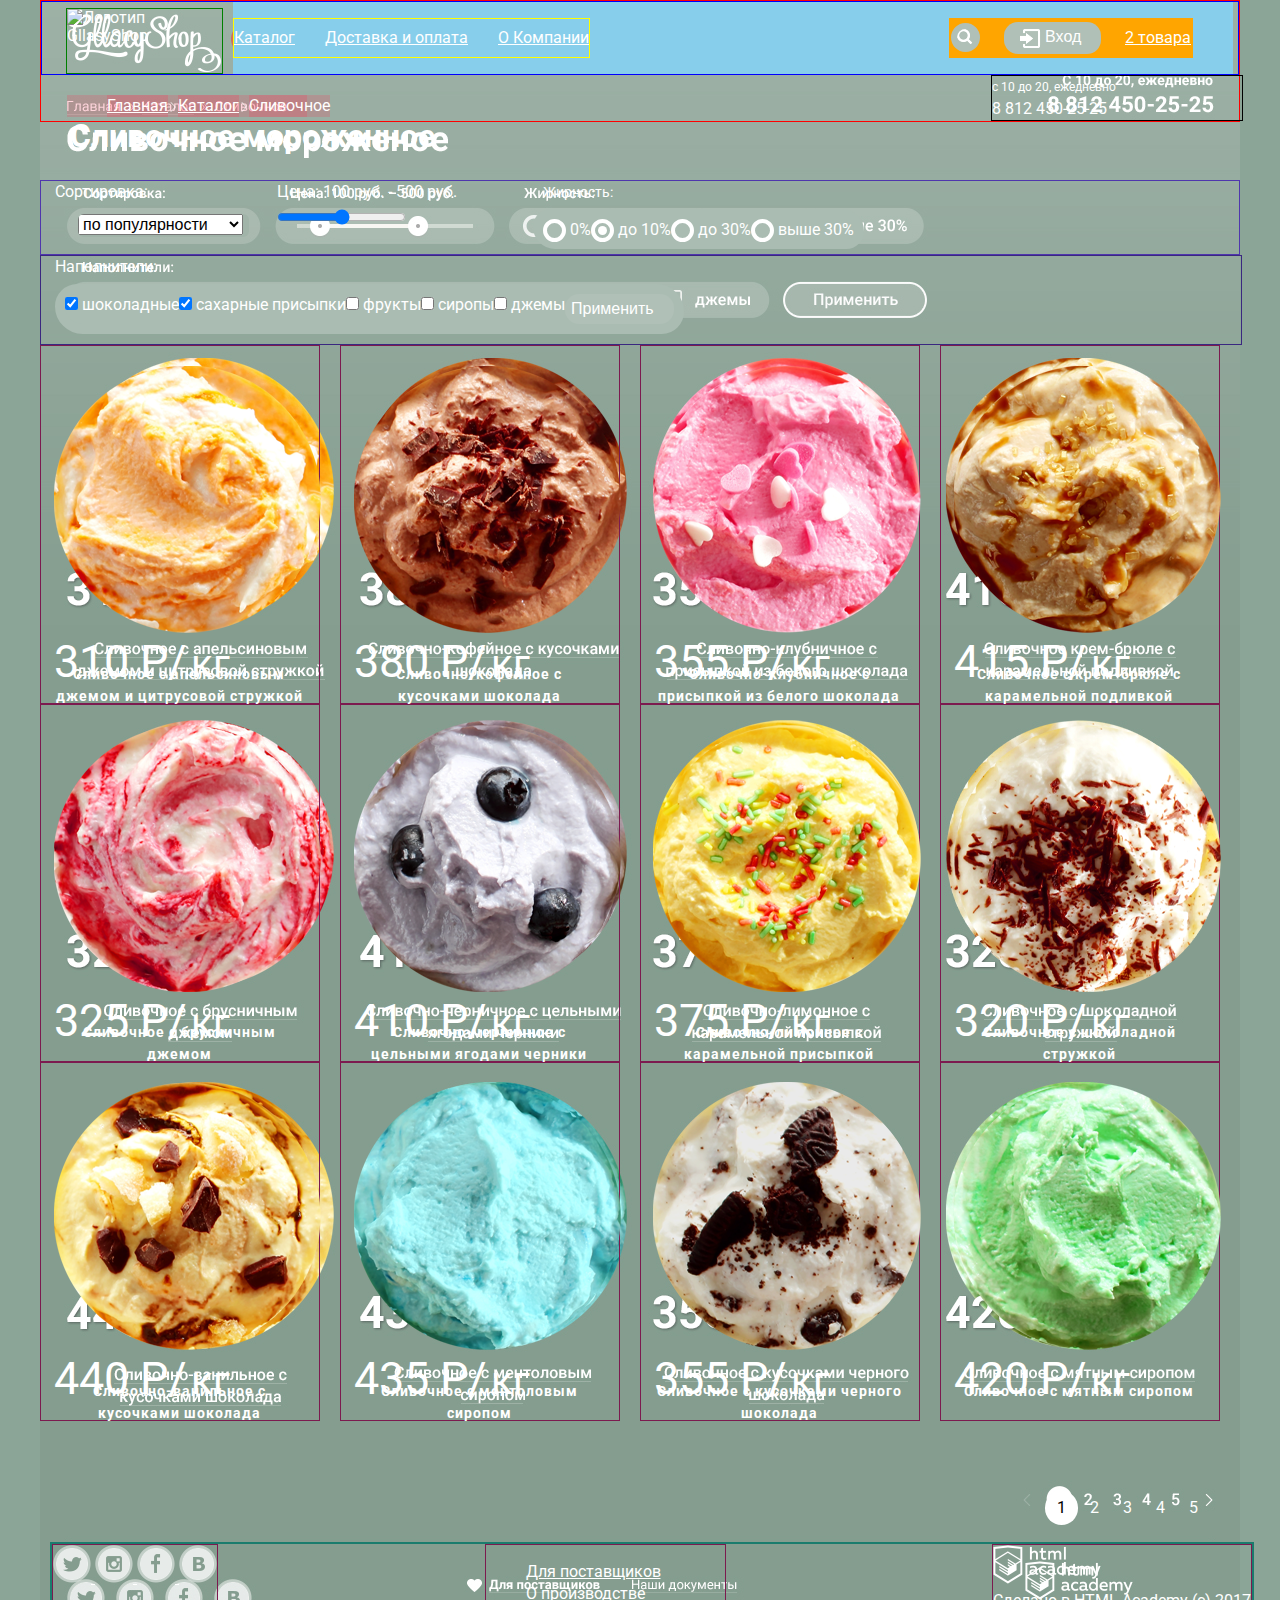
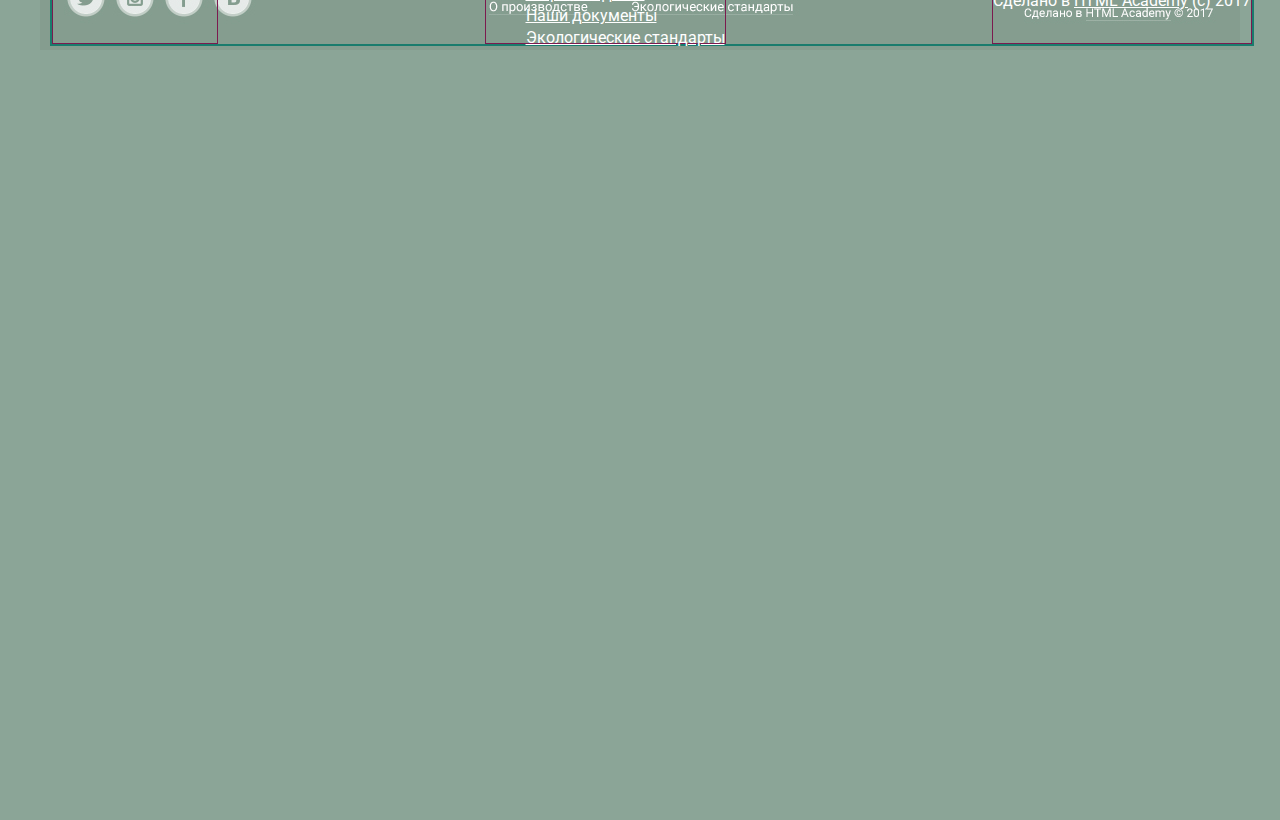
==== commit 67e45c20: "мелкие детали 2" ====
--- a/catalog.html
+++ b/catalog.html
@@ -32,7 +32,8 @@
             </ul>
             <ul class="user-navigation">
               <li class="serch-link">
-                <button class="button-search"></button>
+                <input type="image" src="img/luope.png" alt="">
+
           <!--
           <section>
           <input class="button-search" placeholder="Что ищем?"></input>
@@ -40,7 +41,9 @@
         -->
               </li>
               <li class="login-link">
-                <a class="login-link" href="login.html">Вход</a>
+                <button type="submit"><img src="img/exit.png">   Вход
+                </button>
+
               </li>
               <li class="shopping-basket">
                 <a href="shopping-site">2 товара</a>
@@ -86,12 +89,14 @@
           <div class="filter-1">
           <fieldset>
             <legend>Сортировка:</legend>
-            <p><select size="1" name="choise">
-              <option selected value="по популярности">по популярности</option>
-              <option value="сначала недорогие">сначала недорогие</option>
-              <option value="сначала дорогие">сначала дорогие</option>
-              <option value="по жирности">по жирности</option>
-            </select></p>
+            <div class="styled-select">
+              <select size="1" name="choise">
+               <option selected value="по популярности">по популярности</option>
+               <option value="сначала недорогие">сначала недорогие</option>
+               <option value="сначала дорогие">сначала дорогие</option>
+               <option value="по жирности">по жирности</option>
+             </select>
+            </div>
           </fieldset>
           <fieldset>
             <legend>Цена: 100 руб. - 500 руб.</legend>
--- a/css/style.css
+++ b/css/style.css
@@ -34,6 +34,32 @@
 .site-navigation,
 .user-navigation {
   list-style: none;
+}
+
+input[type="image"] {
+    background-color: #b0c0b7;
+    border: 6px solid #b0c0b7;
+    border-radius: 50%;
+    margin-top: 2px;
+}
+
+
+input[type="submit"],
+button {
+  display: inline-block;
+  padding-top: 6px;
+  padding-bottom: 6px;
+  padding-right: 20px;
+  color: #ffffff;
+  background: #b0c0b7;
+  border: none;
+  border-radius: 14px;
+}
+
+
+button > img {
+    margin-left: 10px;
+    vertical-align: middle;
 }
 
 .site-navigation a:hover,
@@ -307,7 +333,7 @@
   display: flex;
   flex-direction: row;
   margin-left: 10px;
-  border: 1px solid skyblue;
+  background-color: skyblue;
 }
 
 .site-navigation {
@@ -327,12 +353,16 @@
   margin-left: auto;
   margin-right: 40px;
   display: flex;
-  flex-direction: row;
-  padding: 10px 0 0 0;
+  flex-direction: wrap;
+  align-items: center;
+  padding: 2px;
   justify-content: space-between;
+
   /* Временно для сетки */
-  border: 1px solid orange;
-}
+  background-color: orange;
+}
+
+
 
 .work-time {
   display: block;
@@ -431,10 +461,73 @@
 
 .breadcrumbs {
   width: 200px;
-  display: flex;
-  flex-direction: row;
-  justify-content: space-between;
-  border: 1px solid #07fa1e;
+  margin-left: 27px;
+  display: flex;
+  flex-direction: wrap;
+  justify-content: flex-start;
+
+  /* для разметки */
+  background: rgba(255, 45, 82, 0.2);
+}
+
+.breadcrumbs li {
+  position: relative;
+  margin-right: 10px;
+
+  background: rgba(255, 45, 82, 0.2);
+
+}
+
+.breadcrumbs a::after {
+    content: "";
+    position: absolute;
+    top: 0;
+    right: -18px;
+    z-index: 1;
+    width: 36px;
+    height: 36px;
+    border-radius: 50px 0 0 0;
+    box-shadow: 3px 3px 0 0 white;
+    transform: translateX(2px) translateY(-6px) rotate(-45deg) scale(0.2);
+}
+
+.breadcrumbs li:last-child {
+  margin-right: 0;
+}
+/*
+.breadcrumbs li::after {
+  content: "";
+
+  position: absolute;
+  top: 7px;
+  right: -8px;
+
+  width: 8px;
+  height: 8px;
+  transform: rotate(45deg);
+
+  background-color: #ffffff;
+}
+*/
+
+
+.breadcrumbs-current::after {
+  display: none;
+}
+
+.styled-select {
+  background: #a1b4a9;
+  background-color: #f8f7f4;
+  width: 171px;
+  height: 23px;
+  overflow: hidden;
+  margin-left: 23px;
+  margin-top: 5px;
+  border-radius: 6px;
+}
+
+.styled-select {
+  background: #a1b4a9;
 }
 
 .visually-hidden:not(:focus):not(:active),
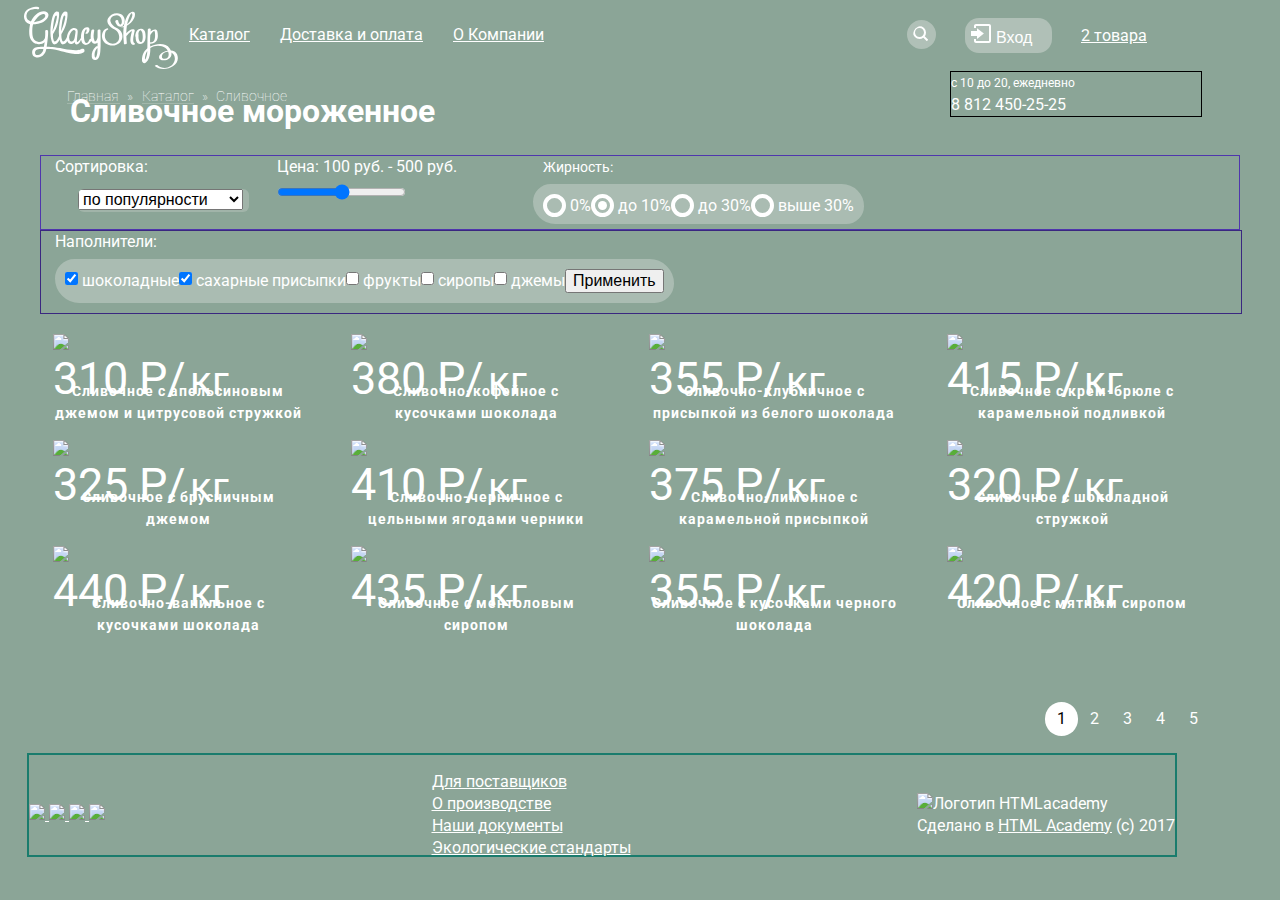
==== commit 8ea53b3d: "доработка-1" ====
--- a/catalog.html
+++ b/catalog.html
@@ -3,52 +3,52 @@
   <head>
     <meta charset="utf-8">
     <title>HTML Academy: Глейси</title>
-    <link rel="stylesheet" type="text/css" href="css/style.css" >
+    <link href="css/normalize.css" rel="stylesheet">
     <link href="https://fonts.googleapis.com/css?family=Roboto" rel="stylesheet">
-    <link href="css/normalize.css" rel="stylesheet">
+    <link rel="stylesheet" type="text/css" href="css/style.css">
   </head>
   <body>
     <div class="main-container">
     <header class="main-header">
      <nav class="main-navigation">
         <a class="main-header-logo">
-         <img src="img/logo.png" alt="Логотип GllasyShop">
+         <img src="img/logo.svg" alt="Логотип GllasyShop">
         </a>
           <div class="main-navigation-wrapper">
             <ul class="site-navigation">
               <li><a href="catolog.html">Каталог</a>
-            <!--
-              <ul>
+
+              <ul class="none">
                 <li class="bold"><a href="new-ice.html">Новинки</a></li>
                 <li><a href="creamy-ice">Сливочное</a></li>
                 <li><a href="scrubbings">Щербеты</a></li>
                 <li><a href="fruit-ice">Фруктовый лед</a></li>
                 <li><a href="melorin">Мелорин</a></li>
               </ul>
-            -->
+
               </li>
               <li><a href="delivery.html">Доставка и оплата</a></li>
               <li><a href="info.html">О Компании</a></li>
             </ul>
             <ul class="user-navigation">
               <li class="serch-link">
-                <input type="image" src="img/luope.png" alt="">
-
-          <!--
-          <section>
+                <input type="image" src="img/magnifer.svg" alt="">
+
+
+          <section class="none">
           <input class="button-search" placeholder="Что ищем?"></input>
           </section>
-        -->
+
               </li>
               <li class="login-link">
-                <button type="submit"><img src="img/exit.png">   Вход
+                <button class="enter" type="submit"><img src="img/enter.svg">   Вход
                 </button>
 
               </li>
               <li class="shopping-basket">
                 <a href="shopping-site">2 товара</a>
-          <!--
-            <table>
+
+            <table class="none">
               <tr>
                 <td>x</td>
                 <td><image src="img/orange-ice.png" width="20" height="20"></td>
@@ -67,7 +67,7 @@
                 <td colspan="5">Итого: 750 руб.</td>
               </tr>
             </table>
--->
+
           </nav>
           <div class="work-time">
             <p class="working-time">с 10 до 20, ежедневно</p>
@@ -76,15 +76,19 @@
         </div>
     </header>
     <main class="container">
-      <ul class="breadcrumbs">
-        <li><a href="index.html">Главная</a></li>
-        <li><a href="catalog.html">Каталог</a></li>
-        <li class="breadcrumbs-current">Сливочное</li>
-      </ul>
+      <div class="breadcrumbs">
+        <ul>
+          <li><a href="index.html">Главная</a></li>
+          <li>»</li>
+          <li><a href="#">Каталог</a></li>
+          <li>»</li>
+          <li class="current-breadcrumbs">Сливочное</li>
+        </ul>
+      </div>
       <h1 class="page-title">Cливочное мороженное</h1>
       <section class="filters">
         <h2 class="visually-hidden">Фильтр товаров</h2>
-        <!-- Здесь будет форма -->
+
         <form class="filter" method="get" action="https://echo.htmlacademy.ru">
           <div class="filter-1">
           <fieldset>
--- a/css/style.css
+++ b/css/style.css
@@ -1,4 +1,5 @@
-
+/* общие */
+html,
 body {
   margin: 0;
   padding: 0;
@@ -13,14 +14,32 @@
   background-repeat: no-repeat;
 }
 
-.main-container {
+.position-centre {
   width: 1200px;
   margin: 0 auto;
+}
+
+.none {
+  display: none;
 }
 
 a {
   color: #ffffff;
   text-decoration-color: #ffffff;
+}
+
+p {
+  margin: 0;
+}
+
+.info-list,
+.footer-info-list-item {
+  list-style: none;
+}
+
+/* хэдер */
+.main-header {
+  height: auto;
 }
 
 .main-navigation {
@@ -36,6 +55,61 @@
   list-style: none;
 }
 
+.main-navigation {
+ display: flex;
+ flex-direction: row;
+
+ background-color: transparent;
+}
+
+.main-header-logo {
+  width: 155px;
+  height: 64px;
+  margin-top: 6px;
+  margin-left: 24px;
+}
+
+.main-navigation-wrapper {
+  width: 1000px;
+  display: flex;
+  flex-direction: row;
+  margin-left: 10px;
+}
+
+.site-navigation {
+  width: 355px;
+  padding: 10px 0 0 0;
+  justify-content: space-between;
+  list-style: none;
+  display: flex;
+  flex-direction: row;
+}
+
+.user-navigation {
+  width: 240px;
+  list-style: none;
+  margin-left: auto;
+  margin-right: 40px;
+  display: flex;
+  flex-direction: wrap;
+  align-items: center;
+  padding: 2px;
+  justify-content: space-between;
+}
+
+.work-time {
+  display: block;
+  width: 250px;
+  margin-left: 950px;
+  border: 1px solid black;
+  padding: 0;
+}
+
+.working-time {
+  font-size: 12px;
+}
+
+/* кнопка поиска  */
 input[type="image"] {
     background-color: #b0c0b7;
     border: 6px solid #b0c0b7;
@@ -43,9 +117,8 @@
     margin-top: 2px;
 }
 
-
 input[type="submit"],
-button {
+.enter {
   display: inline-block;
   padding-top: 6px;
   padding-bottom: 6px;
@@ -56,12 +129,7 @@
   border-radius: 14px;
 }
 
-
-button > img {
-    margin-left: 10px;
-    vertical-align: middle;
-}
-
+/* изменение цвета в ссылках в шапке */
 .site-navigation a:hover,
 .site-navigation a:focus,
 .user-navigation a:hover,
@@ -70,15 +138,6 @@
   text-decoration: none;
 }
 
-.info-list,
-.footer-info-list-item {
-  list-style: none;
-}
-
-p {
-  margin: 0;
-}
-
 .catalog-item-image p,
 .feature-item {
   text-align: center;
@@ -86,16 +145,158 @@
   font-size: 12px;
 }
 
-.container-slider {
-  height: 522px;
-  border: 1px solid darkgreen;
-}
-
-.slide h2 {
+.visually-hidden {
+  position: absolute;
+  width: 1px;
+  height: 1px;
+  clip: rect(0, 0, 0, 0);
+}
+
+/* слайдер  */
+
+
+.site-wrapper {
+  min-width: 940px;
+  background-color: #849d8f;
+  background-image: url("../img/index/background1.png");
+  background-repeat: no-repeat;
+  background-position: top center;
+  transition: background-image 0.5s ease, background-color 0.5s ease;
+  background-size: auto;
+
+}
+
+.site-wrapper::before,
+.site-wrapper::after {
+  content: "";
+  visibility: hidden;
+}
+
+.site-wrapper::before {
+  background-image: url("../img/index/background2.png");
+}
+
+.site-wrapper::after {
+  background-image: url("../img/index/background3.png");
+}
+
+.slider {
+  position: relative;
+  padding-top: 321px;
+  text-align: center;
+  color: #ffffff;
+}
+
+.slider-list {
+  margin: 0;
+  padding: 0;
+  list-style: none;
+}
+
+.slide {
+  display: none;
+}
+
+.slide-title {
+  width: 700px;
+  margin: 0 auto;
+  margin-bottom: 27px;
+
   font-size: 60px;
   line-height: 60px;
-  margin: 0;
-}
+  font-weight: 800;
+}
+
+.button {
+  display: inline-block;
+  padding: 12px 44px;
+
+  font-weight: 600;
+  font-size: 31px;
+  line-height: 41px;
+  text-align: center;
+  color: #ffffff;
+  vertical-align: top;
+  text-decoration: none;
+  text-shadow: 0 2px 5px rgba(160, 32, 11, 0.76);
+
+  background: #f26843;
+  background: linear-gradient(to bottom, #f26843 0%, #e74a35 100%);
+  border-radius: 50px;
+  box-shadow: 0 2px 2px rgba(172, 16, 0, 0.64);
+  border: none;
+
+  cursor: pointer;
+}
+
+.button:hover {
+  background: linear-gradient(to bottom, #f58669 0%, #ec6f5e 100%);
+  box-shadow: 0 2px 2px rgba(172, 16, 0, 1);
+}
+
+.button:active {
+  background: linear-gradient(to bottom, #d84732 0%, #e1613e 100%);
+  box-shadow: inset 0 2px 2px rgba(172, 16, 0, 1);
+}
+
+.slider-controls label {
+  display: inline-block;
+  width: 17px;
+  height: 17px;
+  margin-right: 8px;
+
+  vertical-align: top;
+
+  background-color: transparent;
+  border: 2px solid #ffffff;
+  border-radius: 50%;
+  cursor: pointer;
+}
+
+#product-1:checked ~ .site-wrapper {
+  background-color: #849d8f;
+  background-image: url("../img/index/background1.png");
+}
+
+#product-2:checked ~ .site-wrapper {
+  background-color: #8996a6;
+  background-image: url("../img/index/background2.png");
+}
+
+#product-3:checked ~ .site-wrapper {
+  background-color: #9d8b84;
+  background-image: url("../img/index/background3.png");
+}
+
+#product-1:checked ~ .site-wrapper #slide1,
+#product-2:checked ~ .site-wrapper #slide2,
+#product-3:checked ~ .site-wrapper #slide3 {
+  display: block;
+}
+
+.slider-controls {
+  position: absolute;
+  bottom: 63px;
+  left: 0;
+  z-index: 20;
+
+  font-size: 0;
+}
+
+
+
+#product-1:checked ~ .site-wrapper #slide1,
+#product-2:checked ~ .site-wrapper #slide2,
+#product-3:checked ~ .site-wrapper #slide3 {
+  display: block;
+}
+
+#product-1:checked ~ .site-wrapper label[for="product-1"],
+#product-2:checked ~ .site-wrapper label[for="product-2"],
+#product-3:checked ~ .site-wrapper label[for="product-3"] {
+  background-color: #ffffff;
+}
+
 
 .catalog-prise p {
   font-size: 12px;
@@ -113,6 +314,8 @@
   text-align: center;
 }
 
+/* хиты  */
+
 .catalog-price {
   font-size: 45px;
   line-height: 45px;
@@ -124,40 +327,343 @@
   text-transform: none;
 }
 
+.our-hits {
+  width: 1146px;
+  margin-left: 27px;
+  margin-right: 27px;
+  margin-top: 40px;
+  margin-bottom: 70px;
+}
+
+.hits {
+  width: auto;
+  padding: 0;
+  display: flex;
+  flex-direction: row;
+  flex-wrap: wrap;
+  justify-content: space-between;
+  align-items: flex-start;
+}
+
+.hits img {
+  border-radius: 100%;
+  width: 267px;
+  height: auto;
+}
+
+.hits li {
+  list-style-type: none;
+  padding: 0;
+  width: 267px;
+  min-height: 330px;
+  text-align: center;
+  position: relative;
+  z-index: 12;
+}
+
+.hits li:hover .quick-view {
+  display: block;
+}
+
+.hits li article {
+  cursor: pointer;
+  z-index: 12;
+}
+
+.hit-price-kg {
+  width: 155px;
+  text-decoration: none;
+  position: absolute;
+  left: 0;
+  top: 210px;
+  display: flex;
+  flex-direction: row;
+  justify-content: flex-start;
+  flex-wrap: nowrap;
+  align-items: baseline;
+  z-index: 122;
+}
+
+.our-hits p {
+  display: inline-block;
+  margin-top: 10px;
+  color: rgb(255, 255, 255);
+  font-size: 16px;
+  font-weight: 500;
+  text-decoration: underline;
+  text-decoration-color: rgba(255, 255, 255, 0.2);
+  line-height: 22px;
+  z-index: 150;
+}
+
+.our-hits p:hover {
+  color: rgb(255, 188, 158);
+}
+
+.our-hits p:active {
+  color: rgb(255, 188, 158);
+}
+
+.hits article::before {
+  content: url("../img/index/hit.svg");
+  position: absolute;
+  left: 0;
+  top: 0;
+}
+
+.price-kg {
+  width: 155px;
+  text-decoration: none;
+  position: absolute;
+  left: 0;
+  top: 210px;
+  display: flex;
+  flex-direction: row;
+  justify-content: flex-start;
+  flex-wrap: nowrap;
+  align-items: baseline;
+  z-index: 122;
+}
+
+.price-item {
+  color: rgb(255, 255, 255);
+  font-size: 45px;
+  font-weight: bold;
+  line-height: 45px;
+  padding-right: 29px;
+  position: relative;
+}
+
+.price-item::before {
+  content: " ";
+  width: 29px;
+  height: 35px;
+  background-image: url("../img/index/ruble.svg");
+  background-repeat: no-repeat;
+  position: absolute;
+  left: 77px;
+  top: 7px;
+}
+
+.kg {
+  width: 45px;
+  height: 20px;
+  color: rgb(255, 255, 255);
+  font-size: 30px;
+  font-weight: bold;
+  line-height: 45px;
+  position: relative;
+}
+
+/* карточка товара */
+.quick-view {
+  display: none;
+  width: 293px;
+  height: 405px;
+  position: absolute;
+  left: -10px;
+  top: -10px;
+  background-color: rgba(254, 254, 254, 0.2);
+  border-radius: 5px;
+  box-shadow: 0px 10px 10px 0px rgba(50, 50, 50, 0.4);
+  -webkit-box-shadow: 0px 10px 10px 0px rgba(50, 50, 50, 0.4);
+  -moz-box-shadow: 0px 10px 10px 0px rgba(50, 50, 50, 0.4);
+  z-index: 10;
+}
+
+.open-view {
+  position: absolute;
+  width: 200px;
+  height: 24px;
+  top: 350px;
+  left: 46px;
+  padding-top: 8px;
+  padding-bottom: 32px;
+  padding-left: 14px;
+  padding-right: 12px;
+  border-radius: 15px;
+  font-family: inherit;
+  font-size: 18px;
+  line-height: 24px;
+  color: rgb(254, 254, 254);
+  border: 0;
+  background: #f26843;
+  background: -moz-linear-gradient(top, #f26843 0%, #e74a35 100%);
+  background: -webkit-linear-gradient(top, #f26843 0%, #e74a35 100%);
+  background: linear-gradient(to bottom, #f26843 0%, #e74a35 100%);
+  box-shadow: 0 2px 2px rgba(172, 16, 0, 0.64);
+  -moz-box-shadow: 0 2px 2px rgba(172, 16, 0, 0.64);
+  -webkit-box-shadow: 0 2px 2px rgba(172, 16, 0, 0.64);
+  z-index: 21;
+}
+
+.open-view:hover {
+  background: -moz-linear-gradient(top, #f58669 0%, #ec6f5e 100%);
+  background: -webkit-linear-gradient(top, #f58669 0%, #ec6f5e 100%);
+  background: linear-gradient(to bottom, #f58669 0%, #ec6f5e 100%);
+  box-shadow: 0 2px 2px rgba(172, 16, 0, 1);
+  -moz-box-shadow: 0 2px 2px rgba(172, 16, 0, 1);
+  -webkit-box-shadow: 0 2px 2px rgba(172, 16, 0, 1);
+}
+
+.open-view:active  {
+  background: -moz-linear-gradient(top, #d84732 0%, #e1613e 100%);
+  background: -webkit-linear-gradient(top, #d84732 0%, #e1613e 100%);
+  background: linear-gradient(to bottom, #d84732 0%, #e1613e 100%);
+  box-shadow: inset 0 2px 2px rgba(172, 16, 0, 1);
+  -moz-box-shadow: inset 0px 1px 1px 1px rgb(149, 39, 24);
+  -webkit-box-shadow: inset 0px 1px 1px 1px rgb(149, 39, 24);
+}
+
+/*  реклама малиновый и шоколадный фон  */
+
+.ad-con-main {
+  width: 1200;
+  display: flex;
+  flex-direction: row;
+  border: 1px solid #fa66ff;
+  margin-bottom: 30px;
+}
+
+.advertising-container1 {
+  width: 520px;
+  background-color: #880327;
+  background-image: url("../img/index/raspberry_background.jpg");
+
+  border-radius: 15px;
+  padding: 10px 20px 20px 20px;
+  background-repeat: no-repeat;
+  display: flex;
+  flex-direction: column;
+}
+
+.advertising-container1 h2 {
+  font-size: 30px;
+}
+
+.advertising-container1 p {
+  width: 500px;
+}
+
+.button {
+  margin-top: auto;
+  margin-left: auto;
+}
+
+.advertising-container2 {
+  width: 520px;
+  height: 200px;
+  background-color: #5d3a2d;
+  background-image: url("../img/index/chocolate_background.jpg");
+  margin-left: auto;
+
+  border-radius: 15px;
+  padding: 10px 20px 20px 20px;
+  background-repeat: no-repeat;
+  display: flex;
+  flex-direction: column;
+}
+
+.advertising-container2 h2 {
+  font-size: 30px;
+}
+
+.advertising-container2 p {
+  width: 500px;
+}
+
+
+
+/*вафельный блок*/
+.info {
+  width: 1145px;
+  height: 300px;
+  background-image: url("../img/index/vaffle-background.jpg");
+  color: black;
+
+  border-radius: 16px;
+  margin-bottom: 30px;
+
+}
+
+.info-list-main {
+  display: flex;
+  flex-direction: row;
+  margin-bottom: 10px;
+  padding-right: 30px;
+}
+
+.ice-cream-leaf,
+.cow-thermometer {
+  display: flex;
+  flex-direction: column;
+  margin-left: 30px;
+  margin-right: 5px;
+}
+
+.left-column {
+  display: flex;
+  flex-direction: column;
+  margin-left: auto;
+}
+
+.right-column {
+  display: flex;
+  flex-direction: column;
+  margin-left: auto;
+}
+
+.ice-cream-leaf,
+.cow-thermometer {
+  display: flex;
+  flex-direction: column;
+  justify-content: space-around;
+}
+
+.info-item-3,
+.info-item-4 {
+  margin-top: 20px;
+}
+
+.info-item-1,
+.info-item-2,
+.info-item-3,
+.info-item-4 {
+  width: 460px;
+}
+
+.info h2 {
+  padding-left: 30px;
+  padding-top: 30px;
+}
+
+.info p {
+  font-size: 15px;
+}
+
+/* блог и подписка */
 .blog-main {
   width: 1145px;
   height: 220px;
-  border: 2px solid #1a7c6d;
-  margin-left: 26px;
   border-radius: 16px;
   display: flex;
   flex-direction: row;
-  margin-bottom: 33px;
-}
-
-.info {
-  width: 1145px;
-  height: 305px;
-  background-image: url("../img/bg3.png");
-  color: black;
-  border: 2px solid #1a7c6d;
-  margin-left: 26px;
-  border-radius: 16px;
-  margin-bottom: 33px;
+  margin-bottom: 133px;
 }
 
 .blog {
   width: 560px;
   height: 220px;
-  background-image: url("../img/ice-bg.png");
+  background-image: url("../img/index/news_strawberry_background.jpg");
   background-repeat: no-repeat;
   color: black;
+  border-radius: 12px;
 }
 
 .subscribe {
   width: 560px;
   background-color: #f8f7f4;
-  background-image: url(../img/post-bg.png);
+  background-image: url(../img/index/mail_background.png);
   border-radius: 11px;
   min-height: 220px;
   padding-top: 1px;
@@ -166,7 +672,7 @@
   margin-left: auto;
 }
 
-.subscribe-wrapper {
+.subscribe-text {
   width: 511px;
   margin: 0 auto;
   margin-top: 5px;
@@ -174,8 +680,16 @@
   background-color: #f8f7f4;
   min-height: 151px;
   vertical-align: middle;
-  border-radius: 10px;
-  background-repeat: no-repeat;
+  border-radius: 11px;
+  background-repeat: no-repeat;
+}
+
+.subscribe-button {
+  margin-top: -80px;
+}
+
+.subscribe-button button {
+  width: 40px;
 }
 
 .blog-href  {
@@ -184,10 +698,6 @@
   color: black;
   text-decoration: black;
   text-decoration: underline;
-}
-
-.contacts {
-  border: 1px solid #f40c0c;
 }
 
 .feedback-form {
@@ -209,44 +719,13 @@
   justify-content: space-between;
 }
 
-.button,
-.button-subscribe {
-  padding: 10px 20px;
-  background: linear-gradient(#f26843, #ed5b3d, #e74b36);
-  text-decoration: none;
-  border: 1px solid #e74b36;
-  border-radius: 20px 20px;
-  box-shadow: 0 5px 4px -3px #ac1000;
-}
-
-.button:hover,
-.button:focus,
-.button-subscribe:hover,
-.button-subscribe:focus {
-  text-decoration: #ffffff;
-}
-
-.button:hover,
-.button-subscribe:hover {
-  padding: 10px 20px;
-  background: #f48468;
-  border: 1px solid #f48468;
-  text-shadow: 0px 1px 2px #ac1000;
-  box-shadow: 0 5px 4px -3px #ac1000;
-}
-
-.button:focus,
-.button-subscribe:focus {
-  background-color: #f48468;
-  border: 1px solid #f26843;
-  text-shadow: 1px 1px 2px #ac1000;
-  box-shadow: 0px -5px 4px -3px #ac1000;
-}
+
 .catalog-item,
 .breadcrumbs {
   list-style: none;
 }
 
+/* пагинация  */
 .pagination li {
   display: inline-block;
 }
@@ -294,225 +773,21 @@
   background-color: #ffffff;
 }
 
-html,
-body {
-  min-height: 2420px;
-}
-
-body {
-  /* Временно для сетки */
-  background-image: url("../img/gllacy-catalog-1200.jpg");
-  background-size: 1200px auto;
-  background-repeat: no-repeat;
-}
-
-.main-header {
-
-  /* Временно для сетки */
-  border: 1px solid red;
-}
-
-.main-navigation {
- display: flex;
- flex-direction: row;
- /* Временно для сетки */
- background-color: transparent;
- border: 1px solid blue;
-}
-
-.main-header-logo {
-  width: 155px;
-  height: 64px;
-  border: 1px solid green;
-  margin-top: 6px;
-  margin-left: 24px;
-}
-
-.main-navigation-wrapper {
-  width: 1000px;
-  display: flex;
-  flex-direction: row;
-  margin-left: 10px;
-  background-color: skyblue;
-}
-
-.site-navigation {
-  width: 355px;
-  padding: 10px 0 0 0;
-  justify-content: space-between;
-  list-style: none;
-  display: flex;
-  flex-direction: row;
-  /* Временно для сетки */
-  border: 1px solid yellow;
-}
-
-.user-navigation {
-  width: 240px;
-  list-style: none;
-  margin-left: auto;
-  margin-right: 40px;
-  display: flex;
-  flex-direction: wrap;
-  align-items: center;
-  padding: 2px;
-  justify-content: space-between;
-
-  /* Временно для сетки */
-  background-color: orange;
-}
-
-
-
-.work-time {
-  display: block;
-  width: 250px;
-  margin-left: 950px;
-  border: 1px solid black;
-  padding: 0;
-}
-
-.working-time {
-  font-size: 12px;
-}
-
-.ad-con-main {
-  display: flex;
-  flex-direction: row;
-  border: 1px solid #fa66ff;
-}
-
-.ad-con-main {
-  width: 1200;
-  display: flex;
-  flex-direction: row;
-  border: 1px solid #fa66ff;
-}
-
-.advertising-container1 {
-  width: 520px;
-  background-color: #880327;
-  background-image: url("../img/bg1.png");
-  margin-left: 26px;
-  border-radius: 10px;
-  padding: 10px 20px 20px 20px;
-  background-repeat: no-repeat;
-  display: flex;
-  flex-direction: column;
-}
-
-.advertising-container1 h2 {
-  font-size: 30px;
-}
-
-.advertising-container1 p {
-  width: 500px;
-}
-
-.button {
-  margin-top: auto;
-  margin-left: auto;
-}
-
-.advertising-container2 {
-  width: 520px;
-  height: 200px;
-  background-color: #5d3a2d;
-  background-image: url("../img/bg2.png");
-  margin-left: auto;
-  margin-right: 26px;
-  border-radius: 10px;
-  padding: 10px 20px 20px 20px;
-  background-repeat: no-repeat;
-  display: flex;
-  flex-direction: column;
-}
-
-.advertising-container2 h2 {
-  font-size: 30px;
-}
-
-.advertising-container2 p {
-  width: 500px;
-}
+
 
 .catalog-hits-list {
   height: 370px;
   border: 1px solid #1a287c;
   display: flex;
-  flex-direction: row;
+  flex-wrap: wrap;
   margin-bottom: 30px;
-}
-
-.orange,
-.coffee,
-.strawberry,
-.caramel,
-.footer-social,
-.footer-info,
-.footer-copyright,
-.catalog-item {
-  border: 1px solid #7c1a4f;
-}
+  justify-content: space-between;
+}
+
+
 
 .page-title {
   margin: -8px 27px 0 30px;
-}
-
-.breadcrumbs {
-  width: 200px;
-  margin-left: 27px;
-  display: flex;
-  flex-direction: wrap;
-  justify-content: flex-start;
-
-  /* для разметки */
-  background: rgba(255, 45, 82, 0.2);
-}
-
-.breadcrumbs li {
-  position: relative;
-  margin-right: 10px;
-
-  background: rgba(255, 45, 82, 0.2);
-
-}
-
-.breadcrumbs a::after {
-    content: "";
-    position: absolute;
-    top: 0;
-    right: -18px;
-    z-index: 1;
-    width: 36px;
-    height: 36px;
-    border-radius: 50px 0 0 0;
-    box-shadow: 3px 3px 0 0 white;
-    transform: translateX(2px) translateY(-6px) rotate(-45deg) scale(0.2);
-}
-
-.breadcrumbs li:last-child {
-  margin-right: 0;
-}
-/*
-.breadcrumbs li::after {
-  content: "";
-
-  position: absolute;
-  top: 7px;
-  right: -8px;
-
-  width: 8px;
-  height: 8px;
-  transform: rotate(45deg);
-
-  background-color: #ffffff;
-}
-*/
-
-
-.breadcrumbs-current::after {
-  display: none;
 }
 
 .styled-select {
@@ -677,3 +952,378 @@
   border-radius: 40px 50px;
   background: #aabcb2;
 }
+*/
+/* хлебные крошки
+html,
+body {
+  width: 100%;
+  padding: 0px;
+  margin: 0px;
+  font-family: "Roboto", "Arial", sans-serif;
+  background-color: rgb(132, 157, 143);
+} */
+
+a {
+  color: inherit;
+  font-family: inherit;
+  font-weight: inherit;
+  font-style: inherit;
+  text-decoration: none;
+  line-height: inherit;
+}
+
+img {
+  max-width: 100%;
+  height: auto;
+}
+
+.breadcrumbs {
+  width: 220px;
+  min-height: 20px;
+  margin-left: 27px;
+  margin-bottom: -5px;
+  color: rgb(255, 255, 255);
+  font-size: 14px;
+  font-weight: lighter;
+  line-height: 16px;
+}
+
+.breadcrumbs ul {
+  padding: 0;
+  list-style-type: none;
+  display: flex;
+  flex-direction: row;
+  flex-wrap: wrap;
+  justify-content: space-between;
+  align-items: flex-start;
+}
+
+.breadcrumbs li {
+  padding: 0;
+  position: relative;
+}
+
+.breadcrumbs li:first-child:hover, .breadcrumbs li:nth-child(3):hover {
+  color: rgb(255, 188, 158);
+}
+
+.breadcrumbs li:first-child::before {
+  content: " ";
+  width: 53px;
+  height: 1px;
+  background-color: rgba(255, 255, 255, 0.2);
+  position: absolute;
+  left: 0px;
+  top: 15px;
+}
+
+.breadcrumbs li:first-child:hover::before {
+  content: " ";
+  width: 52px;
+  height: 1px;
+  background-color: rgba(255, 188, 158, 0.2);
+  position: absolute;
+  left: 0px;
+  top: 15px;
+}
+
+.breadcrumbs li:nth-child(3)::before {
+  content: " ";
+  width: 52px;
+  height: 1px;
+  background-color: rgba(255, 255, 255, 0.2);
+  position: absolute;
+  left: 0px;
+  top: 15px;
+}
+
+.breadcrumbs li:nth-child(3):hover::before {
+  content: " ";
+  width: 52px;
+  height: 1px;
+  background-color: rgba(255, 188, 158, 0.2);
+  position: absolute;
+  left: 0px;
+  top: 15px;
+}
+
+.breadcrumbs a {
+  text-decoration: none;
+}
+
+/* соц сети */
+.main-footer {
+  width: 1146px;
+  min-height: 100px;
+  margin-left: 27px;
+  margin-right: 27px;
+  margin-top: -7px;
+  margin-bottom: 0;
+  display: flex;
+  flex-direction: row;
+  flex-wrap: wrap;
+  justify-content: space-between;
+  align-items: center;
+}
+
+.social {
+  width: 148px;
+  height: 35px;
+  padding: 0;
+  position: relative;
+  display: flex;
+  flex-direction: row;
+  justify-content: space-between;
+  align-items: flex-start;
+  list-style-type: none;
+}
+
+.social li {
+  padding: 0;
+}
+
+.twitter::before {
+  content: " ";
+  position: absolute;
+  background-image: url("../img/twitter.svg");
+  width: 32px;
+  height: 32px;
+  background-position: 50% 50%;
+  background-repeat: no-repeat;
+  border: 3px solid rgba(255, 255, 255, 0.5);
+  border-radius: 100px;
+}
+
+.twitter:hover::before {
+  content: " ";
+  position: absolute;
+  background-image: url("../img/twitter_hover.svg");
+  width: 32px;
+  height: 32px;
+  background-repeat: no-repeat;
+  background-position: 50% 50%;
+  border: 3px solid rgba(255, 255, 255, 0.7);
+  border-radius: 100px;
+}
+
+.twitter:active::before {
+  content: " ";
+  position: absolute;
+  background-image: url("../img/twitter_active.svg");
+  width: 32px;
+  height: 32px;
+  background-repeat: no-repeat;
+  background-position: 50% 50%;
+  border: 3px solid rgba(255, 255, 255, 0.7);
+  border-radius: 100px;
+}
+
+.instagram::before {
+  content: " ";
+  position: absolute;
+  background-image: url("../img/instagram.svg");
+  width: 32px;
+  height: 32px;
+  background-position: 50% 50%;
+  background-repeat: no-repeat;
+  border: 3px solid rgba(255, 255, 255, 0.5);
+  border-radius: 100px;
+}
+
+.instagram:hover::before {
+  content: " ";
+  position: absolute;
+  background-image: url("../img/instagram_hover.svg");
+  width: 32px;
+  height: 32px;
+  background-position: 50% 50%;
+  background-repeat: no-repeat;
+  border: 3px solid rgba(255, 255, 255, 0.7);
+  border-radius: 100px;
+}
+
+.instagram:active::before {
+  content: " ";
+  position: absolute;
+  background-image: url("../img/instagram_active.svg");
+  width: 32px;
+  height: 32px;
+  background-position: 50% 50%;
+  background-repeat: no-repeat;
+  border: 3px solid rgba(255, 255, 255, 0.7);
+  border-radius: 100px;
+}
+
+.facebook::before {
+  content: " ";
+  position: absolute;
+  background-image: url("../img/facebook.svg");
+  background-repeat: no-repeat;
+  width: 32px;
+  height: 32px;
+  background-position: 50% 50%;
+  border: 3px solid rgba(255, 255, 255, 0.5);
+  border-radius: 100px;
+}
+
+.facebook:hover::before {
+  background-image: url("../img/facebook_hover.svg");
+  width: 32px;
+  height: 32px;
+  background-repeat: no-repeat;
+  background-position: 50% 50%;
+  border: 3px solid rgba(255, 255, 255, 0.7);
+  border-radius: 100px;
+}
+
+.facebook:active::before {
+  background-image: url("../img/facebook_active.svg");
+  width: 32px;
+  height: 32px;
+  background-repeat: no-repeat;
+  background-position: 50% 50%;
+  border: 3px solid rgba(255, 255, 255, 0.7);
+  border-radius: 100px;
+}
+
+.vkontakte::before {
+  content: " ";
+  position: absolute;
+  background-image: url("../img/vkontakte.svg");
+  width: 32px;
+  height: 32px;
+  background-position: 50% 50%;
+  background-repeat: no-repeat;
+  border: 3px solid rgba(255, 255, 255, 0.5);
+  border-radius: 100px;
+}
+
+.vkontakte:hover::before {
+  content: " ";
+  position: absolute;
+  background-image: url("../img/vkontakte_hover.svg");
+  background-repeat: no-repeat;
+  width: 32px;
+  height: 32px;
+  background-position: 50% 50%;
+  border: 3px solid rgba(255, 255, 255, 0.7);
+  border-radius: 100px;
+}
+
+.vkontakte:active::before {
+  content: " ";
+  position: absolute;
+  background-image: url("../img/vkontakte_active.svg");
+  background-repeat: no-repeat;
+  width: 32px;
+  height: 32px;
+  background-position: 50% 50%;
+  border: 3px solid rgba(255, 255, 255, 0.7);
+  border-radius: 100px;
+}
+
+/* карта */
+
+.map {
+  width: 1200px;
+  min-height: 429px;
+  height: 100%;
+  margin-top: 40px;
+  position: relative;
+}
+
+.contacts {
+  width: 302px;
+  min-height: 305px;
+  color: rgb(50, 50, 50);
+  background-color: rgba(254, 254, 254, 0.98);
+  border-radius: 15px;
+  position: absolute;
+  left: 871px;
+  top: 62px;
+  z-index: 3;
+}
+
+.contacts div {
+    width: 225px;
+    min-height: 180px;
+    margin-left: 23px;
+    padding-top: 20px;
+}
+
+.adress span:first-child {
+  display: inline-block;
+  width: 153px;
+  margin-top: -8px;
+}
+
+
+.adress span:first-child, .phone span:first-child, .phone span:last-child {
+  font-size: 14px;
+  font-weight: normal;
+  line-height: 20px;
+}
+
+.adress span:last-child, .phone span:nth-of-type(2) {
+  font-size: 18px;
+  font-weight: bold;
+}
+
+.phone span:first-child {
+  display: inline-block;
+  margin-top: 2px;
+}
+
+.adress span:last-child {
+  line-height: 24px;
+}
+
+.phone span:nth-of-type(2) {
+  line-height: 22px;
+  display: inline-block;
+  width: auto;
+  padding-top: 7px;
+  padding-bottom: 3px;
+}
+
+.feedback-link {
+  width: 250px;
+  margin-left: 25px;
+  margin-top: auto;
+  margin-bottom: auto;
+  padding-left: 17px;
+  padding-right: 25px;
+  padding-top: 11px;
+  padding-bottom: 11px;
+  font-size: 18px;
+  font-weight: 700;
+  line-height: 24px;
+  color: rgb(254, 254, 254);
+  font-family: inherit;
+  border-radius: 30px;
+  background: #f26843;
+  background: -moz-linear-gradient(top, #f26843 0%, #e74a35 100%);
+  background: -webkit-linear-gradient(top, #f26843 0%, #e74a35 100%);
+  background: linear-gradient(to bottom, #f26843 0%, #e74a35 100%);
+  box-shadow: 0 2px 2px rgba(172, 16, 0, 0.64);
+  cursor: pointer;
+  border: 0;
+}
+
+.feedback-link:hover {
+  background: -moz-linear-gradient(top, #f58669 0%, #ec6f5e 100%);
+  background: -webkit-linear-gradient(top, #f58669 0%, #ec6f5e 100%);
+  background: linear-gradient(to bottom, #f58669 0%, #ec6f5e 100%);
+  box-shadow: 0 2px 2px rgba(172, 16, 0, 1);
+  -moz-box-shadow: 0 2px 2px rgba(172, 16, 0, 1);
+  -webkit-box-shadow: 0 2px 2px rgba(172, 16, 0, 1);
+}
+
+.feedback-link:active {
+  background: -moz-linear-gradient(top, #d84732 0%, #e1613e 100%);
+  background: -webkit-linear-gradient(top, #d84732 0%, #e1613e 100%);
+  background: linear-gradient(to bottom, #d84732 0%, #e1613e 100%);
+  box-shadow: inset 0 2px 2px rgba(172, 16, 0, 1);
+  -moz-box-shadow: inset 0 2px 2px rgba(172, 16, 0, 1);
+  -webkit-box-shadow: inset 0 2px 2px rgba(172, 16, 0, 1);
+}
